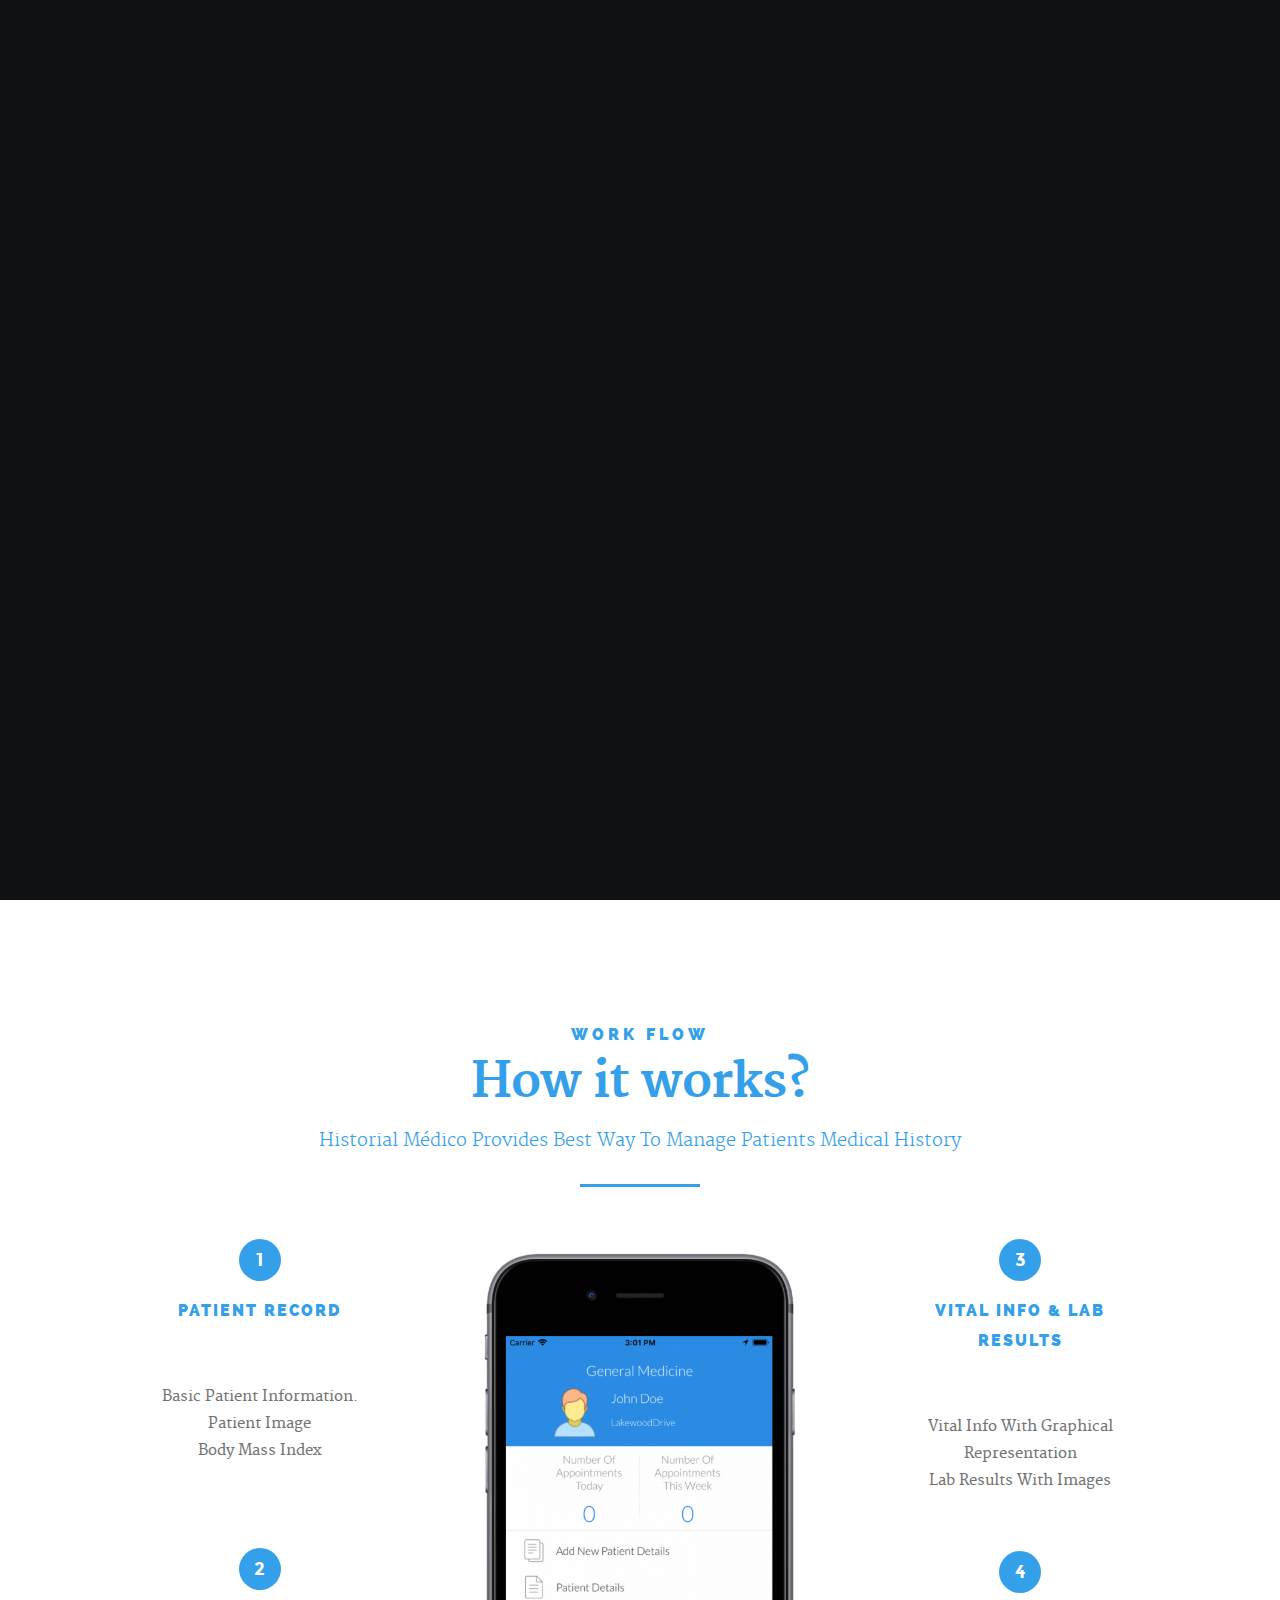
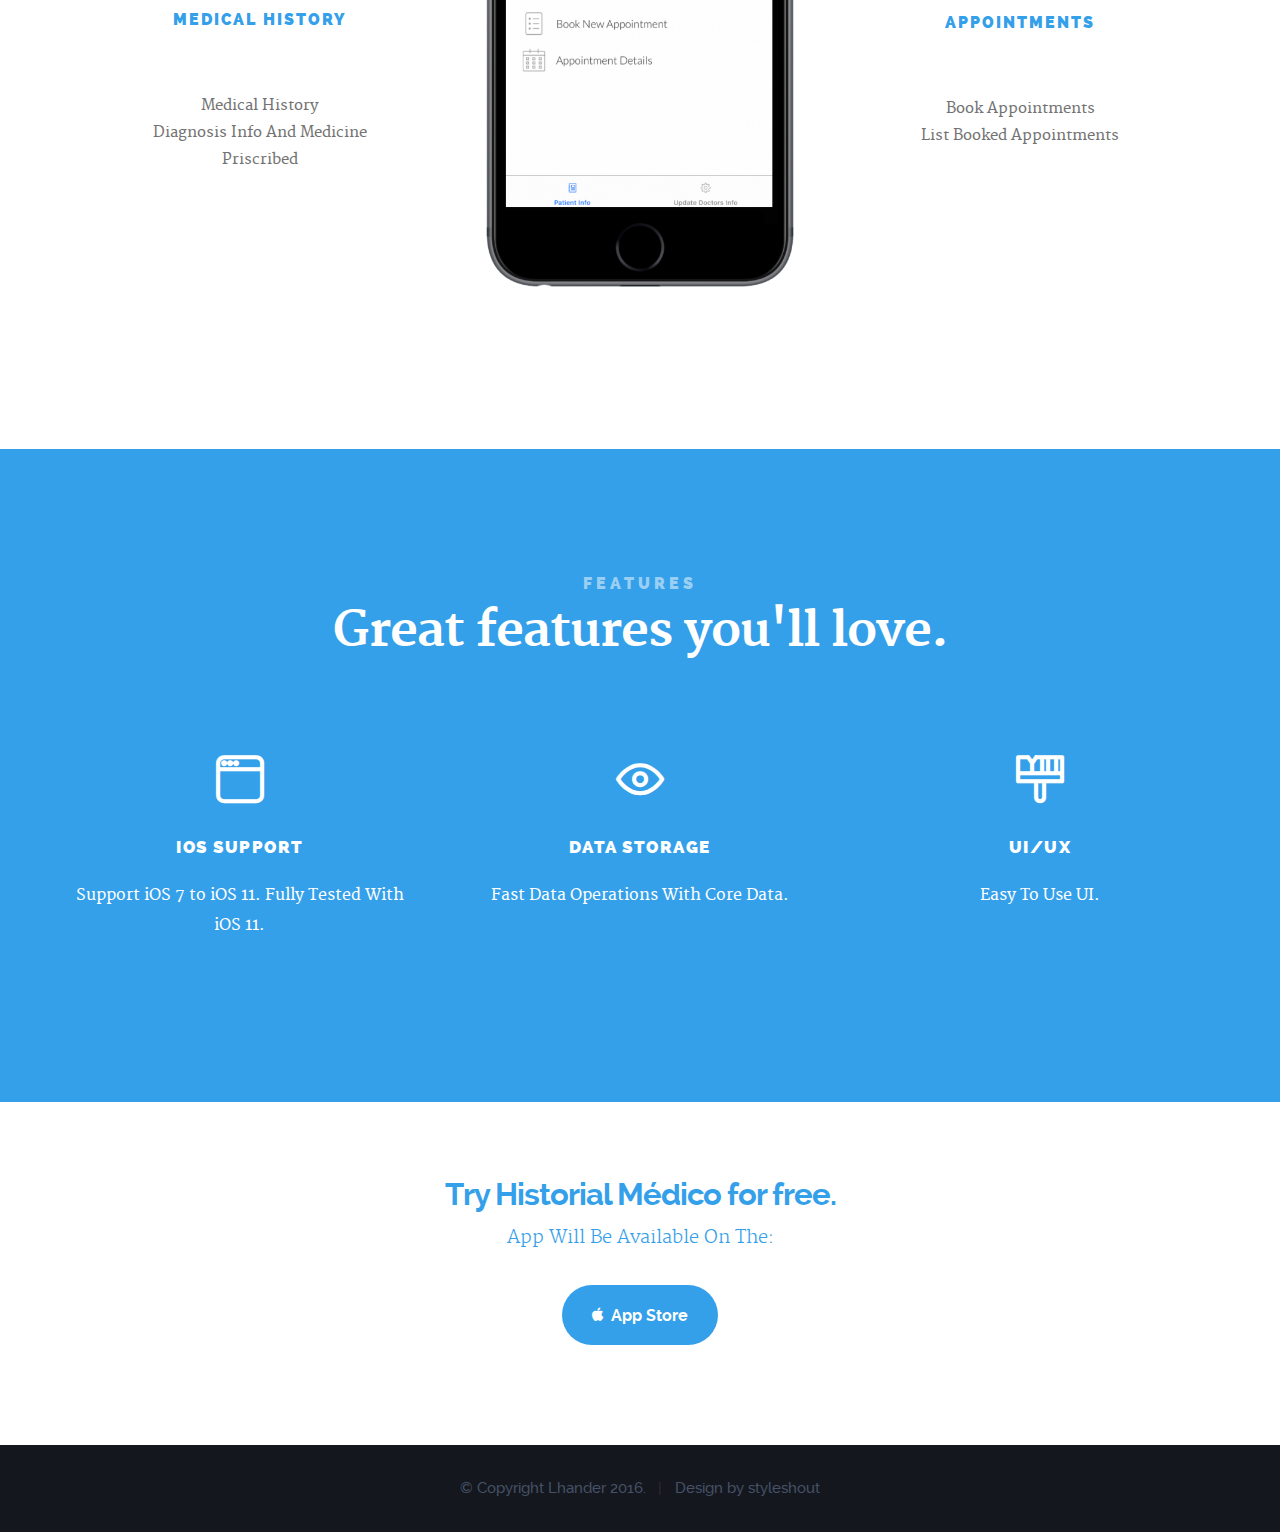
==== index.html @ 2e3a665d "fix" ====
<!DOCTYPE html>
<!--[if IE 8 ]><html class="no-js oldie ie8" lang="en"> <![endif]-->
<!--[if IE 9 ]><html class="no-js oldie ie9" lang="en"> <![endif]-->
<!--[if (gte IE 9)|!(IE)]><!--><html class="no-js" lang="en"> <!--<![endif]-->
<head>

   <!--- basic page needs
   ================================================== -->
   <meta charset="utf-8">
	<title>Historial Médico</title>
	<meta name="description" content="">  
	<meta name="author" content="">

   <!-- mobile specific metas
   ================================================== -->
	<meta name="viewport" content="width=device-width, initial-scale=1, maximum-scale=1">

 	<!-- CSS
   ================================================== -->
   <link rel="stylesheet" href="css/base.css">  
   <link rel="stylesheet" href="css/main.css">
   <link rel="stylesheet" href="css/vendor.css">     

   <!-- script
   ================================================== -->
	<script src="js/modernizr.js"></script>

   <!-- favicons
	================================================== -->
	<!-- <link rel="icon" type="image/png" href="favicon.png"> -->

</head>

<body id="top">

	<!-- header 
   ================================================== -->
   <header>

   	<div class="row">

	   	<nav id="main-nav-wrap">
				<ul class="main-navigation">
					<li class="current"><a class="smoothscroll"  href="#intro" title="">Home</a></li>
					<li><a class="smoothscroll"  href="#process" title="">Process</a></li>
					<li><a class="smoothscroll"  href="#features" title="">Features</a></li>					
				</ul>
			</nav>

			<a class="menu-toggle" href="#"><span>Menu</span></a>
   		
   	</div>   	
   	
   </header> <!-- /header -->

	<!-- intro section
   ================================================== -->
   <section id="intro">

   	<div class="shadow-overlay"></div>

   	<div class="intro-content">
   		<div class="row">

   			<div class="col-twelve">

	   			<!-- <div class='video-link'>
	   				<a href="#video-popup"><img src="images/play-button.png" alt=""></a>
	   			</div> -->

	   			<h5>Introducing Historial Médico</h5>
	   			<h1>App to manage your Patients Medical History  </h1>

	   			<a class="button stroke smoothscroll" href="#process" title="">Learn More</a>

	   		</div>  
   			
   		</div>   		 		
   	</div> 

   	<!-- Modal Popup
	   ========================================================= -->

      <div id="video-popup" class="popup-modal mfp-hide">

		   <div class="fluid-video-wrapper">
            <iframe src="http://player.vimeo.com/video/14592941?title=0&amp;byline=0&amp;portrait=0&amp;color=faec09" width="500" height="281" frameborder="0" webkitallowfullscreen mozallowfullscreen allowfullscreen></iframe> 
         </div>		     

         <a class="close-popup">Close</a>         

	   </div> <!-- /video-popup -->  	 	

   </section> <!-- /intro -->


   <!-- Process Section
   ================================================== -->
   <section id="process">  

   	<div class="row section-intro">
   		<div class="col-twelve with-bottom-line">

   			<h5>Work Flow</h5>
   			<h1>How it works?</h1>

   			<p class="lead">Historial Médico Provides Best Way To Manage Patients Medical History</p>

   		</div>   		
   	</div>

   	<div class="row process-content">

   		<div class="left-side">

   			<div class="item" data-item="1">

   				<h5>Patient Record</h5>

				   <p><br><br>   Basic Patient Information. <br> Patient Image<br>  Body Mass Index<br><br><br></p>
				   
   					
   			</div>

   			<div class="item" data-item="2">

	   			<h5> Medical History</h5>
				   <p><br><br>   Medical History <br>   Diagnosis Info And Medicine Priscribed<br><br></p>
   			</div>
   				
   		</div> <!-- /left-side -->
   		
   		<div class="right-side">
   				
   			<div class="item" data-item="3">

   				<h5> Vital Info & Lab Results</h5>

   				<p><br><br>   Vital Info With Graphical Representation <br>   Lab Results With Images<br><br></p>	
   			</div>

   			<div class="item" data-item="4">

   				<h5>Appointments</h5>

   				<p><br><br> Book Appointments <br>  List Booked Appointments<br><br></p>	
   			</div>

   		</div> <!-- /right-side -->  

   		<div class="image-part"></div>  			

   	</div> <!-- /process-content --> 

   </section> <!-- /process-->    


   <!-- features Section
   ================================================== -->
	<section id="features">

		<div class="row section-intro">
   		<div class="col-twelve with-bottom-line">

   			<h5>Features</h5>
   			<h1>Great features you'll love.</h1>

   			<p class="lead"> </p>

   		</div>   		
   	</div>

   	<div class="row features-content">

   		<div class="features-list block-1-3 block-s-1-2 block-tab-full group">

	      	<div class="bgrid feature">	

	      		<span class="icon"><i class="icon-window"></i></span>            

	            <div class="service-content">	

	            	 <h3 class="h05">iOS Support</h3>

		            <p>  
						Support iOS 7 to iOS 11. Fully Tested With iOS 11.
	         		</p>
	         		
	         	</div> 	         	 

				</div> <!-- /bgrid -->

				<div class="bgrid feature">	

					<span class="icon"><i class="icon-eye"></i></span>                          

	            <div class="service-content">	
	            	<h3 class="h05">Data Storage</h3>  

		            <p> Fast Data Operations With Core Data.
	         		</p>

	         		
	            </div>	                          

			   </div> <!-- /bgrid -->

			   <div class="bgrid feature">

			   	<span class="icon"><i class="icon-paint-brush"></i></span>		            

	            <div class="service-content">
	            	<h3 class="h05">UI/UX</h3>

		            <p> Easy To Use UI.
	        			</p> 

	        			
				</div> 	            	               
				
	      </div> <!-- features-list -->
   		
   	</div> <!-- features-content -->
		
	</section> <!-- /features -->


   <!-- cta
   ================================================== -->
   <section id="cta">

   	<div class="row cta-content">

   		<div class="col-twelve">

   			<h1 class="h01">  Try Historial Médico for free.</h1>

   			<p class="lead">App Will Be Available On The:</p>

   			<ul class="stores">
   				<li class="app-store">
   					<a href="#" class="button round large" title="">
   						<i class="icon ion-social-apple"></i>App Store
   					</a>
   				</li>
   			</ul>

   		</div>

   	</div> <!-- /cta-content -->

   </section> <!-- /cta -->

   <footer>

	    <div class="footer-bottom">

      	<div class="row">

      		<div class="col-twelve">
	      		<div class="copyright">
		         	<span>© Copyright Lhander 2016.</span> 
		         	<span>Design by <a href="http://www.styleshout.com/">styleshout</a></span>		         	
		         </div>
        
	      	</div>

      	</div> <!-- /footer-bottom -->     	

      </div>
   </footer>


   <div id="preloader"> 
    	<div id="loader"></div>
   </div> 

   <!-- Java Script
   ================================================== --> 
   <script src="js/jquery-1.11.3.min.js"></script>
   <script src="js/jquery-migrate-1.2.1.min.js"></script>
   <script src="js/plugins.js"></script>
   <script src="js/main.js"></script>

</body>

</html>
---- css/base.css ----
/**
 * =================================================================== 
 *
 *  Lhander v1.0 Base Stylesheet
 *  url: styleshout.com
 *  01-11-2016
 *
 * =================================================================== 
 */

/** 
 * ===================================================================
 * reset - normalize.css v3.0.2 | MIT License | git.io/normalize
 *
 * ------------------------------------------------------------------- 
 */

html {
	font-family: sans-serif;
	-ms-text-size-adjust: 100%;
	-webkit-text-size-adjust: 100%;
}
body {
	margin: 0;
}
article,
aside,
details,
figcaption,
figure,
footer,
header,
hgroup,
main,
menu,
nav,
section,
summary {
	display: block;
}
audio, canvas, progress, video {
	display: inline-block;
	vertical-align: baseline;
}
audio:not([controls]) {
	display: none;
	height: 0;
}
[hidden], template {
	display: none;
}
a {
	background: transparent;
}
a:active, a:hover {
	outline: 0;
}
abbr[title] {
	border-bottom: 1px dotted;
}
b, strong {
	font-weight: bold;
}
dfn {
	font-style: italic;
}
h1 {
	font-size: 2em;
	margin: 0.67em 0;
}
mark {
	background: #ff0;
	color: #000;
}
small {
	font-size: 80%;
}
sub, sup {
	font-size: 75%;
	line-height: 0;
	position: relative;
	vertical-align: baseline;
}
sup {
	top: -0.5em;
}
sub {
	bottom: -0.25em;
}
img {
	border: 0;
}
svg:not(:root) {
	overflow: hidden;
}
figure {
	margin: 1em 40px;
}
hr {
	-moz-box-sizing: content-box;
	box-sizing: content-box;
	height: 0;
}
pre {
	overflow: auto;
}
code, kbd, pre, samp {
	font-family: monospace, monospace;
	font-size: 1em;
}
button, input, optgroup, select, textarea {
	color: inherit;
	font: inherit;
	margin: 0;
}
button {
	overflow: visible;
}
button, select {
	text-transform: none;
}
button,
html input[type="button"],
input[type="reset"],
input[type="submit"] {
	-webkit-appearance: button;
	cursor: pointer;
}
button[disabled], html input[disabled] {
	cursor: default;
}
button::-moz-focus-inner, input::-moz-focus-inner {
	border: 0;
	padding: 0;
}
input {
	line-height: normal;
}
input[type="checkbox"], input[type="radio"] {
	box-sizing: border-box;
	padding: 0;
}
input[type="number"]::-webkit-inner-spin-button,
input[type="number"]::-webkit-outer-spin-button {
	height: auto;
}
input[type="search"] {
	-webkit-appearance: textfield;
	-moz-box-sizing: content-box;
	-webkit-box-sizing: content-box;
	box-sizing: content-box;
}
input[type="search"]::-webkit-search-cancel-button,
input[type="search"]::-webkit-search-decoration {
	-webkit-appearance: none;
}
fieldset {
	border: 1px solid #c0c0c0;
	margin: 0 2px;
	padding: 0.35em 0.625em 0.75em;
}
legend {
	border: 0;
	padding: 0;
}
textarea {
	overflow: auto;
}
optgroup {
	font-weight: bold;
}
table {
	border-collapse: collapse;
	border-spacing: 0;
}
td, th {
	padding: 0;
}

/** 
 * ===================================================================
 * basic/base setup styles 
 *
 * ------------------------------------------------------------------- 
 */

html {
	font-size: 62.5%;
	box-sizing: border-box;
}
*, *::before, *::after {
	box-sizing: inherit;
}
body {
	font-weight: normal;
	line-height: 1;
	text-rendering: optimizeLegibility;
	word-wrap: break-word;
	-webkit-overflow-scrolling: touch;
	-webkit-text-size-adjust: none;
}
body, input, button {
	-moz-osx-font-smoothing: grayscale;
	-webkit-font-smoothing: antialiased;
}

/**
 * Media
 * -
 */

img, video {
	max-width: 100%;
	height: auto;
}

/**
 * Typography resets
 * -
 */

div, dl, dt, dd, ul, ol, li, h1, h2, h3, h4, h5, h6, pre, form, p, blockquote, th, td {
	margin: 0;
	padding: 0;
}
h1, h2, h3, h4, h5, h6 {
	-webkit-font-variant-ligatures: common-ligatures;
	-moz-font-variant-ligatures: common-ligatures;
	font-variant-ligatures: common-ligatures;
	text-rendering: optimizeLegibility;
}
em, i {
	font-style: italic;
	line-height: inherit;
}
strong, b {
	font-weight: bold;
	line-height: inherit;
}
small {
	font-size: 60%;
	line-height: inherit;
}
ol, ul {
	list-style: none;
}
li {
	display: block;
}

/**
 * links
 * -
 */

a {
	text-decoration: none;
	line-height: inherit;
}
a img {
	border: none;
}

/**
 * inputs
 * -
 */

fieldset {
	margin: 0;
	padding: 0;
}
input[type="email"],
input[type="number"],
input[type="search"],
input[type="text"],
input[type="tel"],
input[type="url"],
input[type="password"],
textarea {
	-webkit-appearance: none;
	-moz-appearance: none;
	-ms-appearance: none;
	-o-appearance: none;
	appearance: none;
}

/** 
 * ===================================================================
 * grid
 *
 * ------------------------------------------------------------------- 
 */

.row {
	width: 94%;
	max-width: 1140px;
	margin: 0 auto;
}
.row:before, .row:after {
	content: "";
	display: table;
}
.row:after {
	clear: both;
}
.row .row {
	width: auto;
	max-width: none;
	margin-left: -20px;
	margin-right: -20px;
}
[class*="col-"], .bgrid {
	float: left;
}
[class*="col-"] + [class*="col-"]:last-child {
	float: right;
}
[class*="col-"] {
	padding: 0 20px;
}
.col-one {
	width: 8.33333%;
}
.col-two, .col-1-6 {
	width: 16.66667%;
}
.col-three, .col-1-4 {
	width: 25%;
}
.col-four, .col-1-3 {
	width: 33.33333%;
}
.col-five {
	width: 41.66667%;
}
.col-six, .col-1-2 {
	width: 50%;
}
.col-seven {
	width: 58.33333%;
}
.col-eight, .col-2-3 {
	width: 66.66667%;
}
.col-nine, .col-3-4 {
	width: 75%;
}
.col-ten, .col-5-6 {
	width: 83.33333%;
}
.col-eleven {
	width: 91.66667%;
}
.col-twelve, .col-full {
	width: 100%;
}

/**
 * small screens
 * --------------------------------------------------------------- 
 */

@media screen and (max-width:1024px) {
	.row .row {
		margin-left: -18px;
		margin-right: -18px;
	}
	[class*="col-"] {
		padding: 0 18px;
	}
}

/**
 * tablets
 * --------------------------------------------------------------- 
 */

@media screen and (max-width:768px) {
	.row {
		width: auto;
		padding-left: 30px;
		padding-right: 30px;
	}
	.row .row {
		padding-left: 0;
		padding-right: 0;
		margin-left: -15px;
		margin-right: -15px;
	}
	[class*="col-"] {
		padding: 0 15px;
	}
	.tab-1-4 {
		width: 25%;
	}
	.tab-1-3 {
		width: 33.33333%;
	}
	.tab-1-2 {
		width: 50%;
	}
	.tab-2-3 {
		width: 66.66667%;
	}
	.tab-3-4 {
		width: 75%;
	}
	.tab-full {
		width: 100%;
	}
}

/**
 * large mobile devices
 * --------------------------------------------------------------- 
 */

@media screen and (max-width:600px) {
	.row {
		padding-left: 25px;
		padding-right: 25px;
	}
	.row .row {
		margin-left: -10px;
		margin-right: -10px;
	}
	[class*="col-"] {
		padding: 0 10px;
	}
	.mob-1-4 {
		width: 25%;
	}
	.mob-1-2 {
		width: 50%;
	}
	.mob-3-4 {
		width: 75%;
	}
	.mob-full {
		width: 100%;
	}
}

/**
 * small mobile devices
 * --------------------------------------------------------------- 
 */

@media screen and (max-width:400px) {
	.row {
		padding-left: 30px;
		padding-right: 30px;
	}
	.row .row {
		padding-left: 0;
		padding-right: 0;
		margin-left: 0;
		margin-right: 0;
	}
	[class*="col-"] {
		width: 100% !important;
		float: none !important;
		clear: both !important;
		margin-left: 0;
		margin-right: 0;
		padding: 0;
	}
	[class*="col-"] + [class*="col-"]:last-child {
		float: none;
	}
}

/** 
 * ===================================================================
 * block grids 
 *
 * ------------------------------------------------------------------- 
 */

.block-1-6 .bgrid {
	width: 16.66667%;
}
.block-1-4 .bgrid {
	width: 25%;
}
.block-1-3 .bgrid {
	width: 33.33333%;
}
.block-1-2 .bgrid {
	width: 50%;
}

/**
 * Clearing for block grid columns. Allow columns with 
 * different heights to align properly.
 */

.block-1-6 .bgrid:nth-child(6n+1),
.block-1-4 .bgrid:nth-child(4n+1),
.block-1-3 .bgrid:nth-child(3n+1),
.block-1-2 .bgrid:nth-child(2n+1) {
	clear: both;
}

/**
 * small screens
 * --------------------------------------------------------------- 
 */
@media screen and (max-width:1024px) {
	.block-s-1-6 .bgrid {
		width: 16.66667%;
	}
	.block-s-1-4 .bgrid {
		width: 25%;
	}
	.block-s-1-3 .bgrid {
		width: 33.33333%;
	}
	.block-s-1-2 .bgrid {
		width: 50%;
	}
	.block-s-full .bgrid {
		width: 100%;
		clear: both;
	}
	[class*="block-s-"] .bgrid:nth-child(n) {
		clear: none;
	}
	.block-s-1-6 .bgrid:nth-child(6n+1),
	.block-s-1-4 .bgrid:nth-child(4n+1),
	.block-s-1-3 .bgrid:nth-child(3n+1),
	.block-s-1-2 .bgrid:nth-child(2n+1) {
		clear: both;
	}
}

/**
 * tablets
 * --------------------------------------------------------------- 
 */
@media screen and (max-width:768px) {
	.block-tab-1-6 .bgrid {
		width: 16.66667%;
	}
	.block-tab-1-4 .bgrid {
		width: 25%;
	}
	.block-tab-1-3 .bgrid {
		width: 33.33333%;
	}
	.block-tab-1-2 .bgrid {
		width: 50%;
	}
	.block-tab-full .bgrid {
		width: 100%;
		clear: both;
	}
	[class*="tab-bgrid-"] .bgrid:nth-child(n) {
		clear: none;
	}
	.block-tab-1-6 .bgrid:nth-child(6n+1),
	.block-tab-1-4 .bgrid:nth-child(4n+1),
	.block-tab-1-3 .bgrid:nth-child(3n+1),
	.block-tab-1-2 .bgrid:nth-child(2n+1) {
		clear: both;
	}
}

/**
 * mobile devices
 * --------------------------------------------------------------- 
 */
@media screen and (max-width:600px) {
	.block-mob-1-6 .bgrid {
		width: 16.66667%;
	}
	.block-mob-1-4 .bgrid {
		width: 25%;
	}
	.block-mob-1-3 .bgrid {
		width: 33.33333%;
	}
	.block-mob-1-2 .bgrid {
		width: 50%;
	}
	.block-mob-full .bgrid {
		width: 100%;
		clear: both;
	}
	[class*="mob-bgrid-"] .bgrid:nth-child(n) {
		clear: none;
	}
	.block-mob-1-6 .bgrid:nth-child(6n+1),
	.block-mob-1-4 .bgrid:nth-child(4n+1),
	.block-mob-1-3 .bgrid:nth-child(3n+1),
	.block-mob-1-2 .bgrid:nth-child(2n+1) {
		clear: both;
	}
}

/**
 * stack on small mobile devices
 * --------------------------------------------------------------- 
 */

@media screen and (max-width:400px) {
	.stack .bgrid {
		width: 100% !important;
		float: none !important;
		clear: both !important;
		margin-left: 0;
		margin-right: 0;
	}
}

/** 
 * ===================================================================
 * MISC 
 *
 * ------------------------------------------------------------------- 
 */

/**
 * Clearing - (http://nicolasgallagher.com/micro-clearfix-hack/
 * -
 */

.group:before, .group:after {
	content: "";
	display: table;
}
.group:after {
	clear: both;
}

/**
 * Misc Helper Styles 
 * -
 */
 
.hide { display: none; }
.invisible { visibility: hidden; }
.antialiased {
	-webkit-font-smoothing: antialiased;
	-moz-osx-font-smoothing: grayscale;
}
.remove-bottom { margin-bottom: 0; }
.half-bottom { margin-bottom: 1.5rem !important; }
.add-bottom { margin-bottom: 3rem !important; }
.no-border { border: none; }
.full-width { width: 100%; }
.text-center { text-align: center; }
.text-left { text-align: left; }
.text-right { text-align: right; }
.pull-left { float: left; }
.pull-right { float: right; }
.align-center {
	margin-left: auto;
	margin-right: auto;
	text-align: center;
}

/*# sourceMappingURL=base.css.map */
---- css/main.css ----
/**
 * =================================================================== 
 *
 *  Lhander v1.0 Main Stylesheet
 *  url: styleshout.com
 *  01-11-2016
 * -------------------------------------------------------------------
 *
 *	TOC:
 *	01. webfonts and iconfonts 
 *	02. base style overrides
 * 03. preloader
 * 04. forms
 * 05. buttons
 * 06. common styles
 * 07. header styles
 * 08. intro section
 * 09. process section
 * 10. features section
 * 11. pricing section
 * 12. testimomials section 
 * 13. faq section 
 *	14. ad-section 
 *	15. call-to-action section
 *	16. footer
 *
 * =================================================================== 
 */

/** 
 * ===================================================================
 * webfonts and iconfonts 
 *
 * ------------------------------------------------------------------- 
 */

@import url("fonts.css");
@import url("ionicons/css/ionicons.min.css");
@import url("micons/micons.css");

/** 
 * ===================================================================
 * base style overrides
 *
 * ------------------------------------------------------------------- 
 */

html {
	font-size: 10px;
}
@media only screen and (max-width:1024px) {
	html {
		font-size: 9.375px;
	}
}
@media only screen and (max-width:768px) {
	html {
		font-size: 10px;
	}
}
@media only screen and (max-width:400px) {
	html {
		font-size: 9.375px;
	}
}

html, body {
	height: 100%;
}
body {
	background: #14181E;
	font-family: "merriweather-regular", serif;
	font-size: 1.6rem;
	line-height: 3rem;
	color: #737373;
}

/**
 * links 
 * -
 */

a, a:visited {
	color: #0087cc;
	-moz-transition: all 0.3s ease-in-out;
	-o-transition: all 0.3s ease-in-out;
	-webkit-transition: all 0.3s ease-in-out;
	-ms-transition: all 0.3s ease-in-out;
	transition: all 0.3s ease-in-out;
}
a:hover, a:focus {
	color: #ff7b29;
}

/**
 * typography  
 * -
 */

h1, h2, h3, h4, h5, h6, .h01, .h02, .h03, .h04, .h05, .h06 {
	font-family: "raleway-bold", sans-serif;
	color:#35A0EA;
	font-style: normal;
	text-rendering: optimizeLegibility;
	margin-bottom: 2.1rem;
}
h3, .h03, h4, .h04 {
	margin-bottom: 1.8rem;
}
h5, .h05, h6, .h06 {
	font-family: "raleway-heavy";
	margin-bottom: 1.2rem;
}

h1, .h01 {
	font-size: 3.1rem;
	line-height: 1.35;
	letter-spacing: -.1rem;
}
@media only screen and (max-width:600px) {
	h1, .h01 {
		font-size: 2.6rem;
		letter-spacing: -.07rem;
	}
}

h2, .h02 {
	font-size: 2.4rem;
	line-height: 1.25;
}
h3, .h03 {
	font-size: 2rem;
	line-height: 1.5;
}
h4, .h04 {
	font-size: 1.7rem;
	line-height: 1.76;
}
h5, .h05 {
	font-size: 1.4rem;
	line-height: 1.7;
	text-transform: uppercase;
	letter-spacing: .15rem;
}
h6, .h06 {
	font-size: 1.3rem;
	line-height: 1.85;
	text-transform: uppercase;
	letter-spacing: .15rem;
}

p img {
	margin: 0;
}
p.lead {
	font-family: "merriweather-light", serif;
	font-size: 1.8rem;
	line-height: 1.8;
	color: #737373;
}
@media only screen and (max-width:768px) {
	p.lead {
		font-size: 1.7rem;
	}
}

em, i, strong, b {
	font-size: 1.6rem;
	line-height: 3rem;
	font-style: normal;
	font-weight: normal;
}
em, i {
	font-family: "merriweather-italic", serif;
}
strong, b {
	font-family: "merriweather-bold", serif;
}
small {
	font-size: 1.1rem;
	line-height: inherit;
}
blockquote {
	margin: 3rem 0;
	padding-left: 4rem;
	position: relative;
}
blockquote:before {
	content: "\201C";
	font-size: 8rem;
	line-height: 0px;
	margin: 0;
	color: #333;
	font-family: arial, sans-serif;
	position: absolute;
	top: 3rem;
	left: 0;
}
blockquote p {
	font-family: georgia, serif;
	font-style: italic;
	padding: 0;
	font-size: 1.9rem;
	line-height: 1.75;
}
blockquote cite {
	display: block;
	font-size: 1.2rem;
	font-style: normal;
	line-height: 1.65;
}
blockquote cite:before {
	content: "\2014 \0020";
}
blockquote cite a, blockquote cite a:visited {
	color: #8d8d8d;
	border: none;
}
abbr {
	font-family: "merriweather-bold", serif;
	font-variant: small-caps;
	text-transform: lowercase;
	letter-spacing: .05rem;
	color: #8d8d8d;
}
var, kbd, samp, code, pre {
	font-family: Consolas, "Andale Mono", Courier, "Courier New", monospace;
}
pre {
	padding: 2.4rem 3rem 3rem;
	background: #F1F1F1;
}
code {
	font-size: 1.4rem;
	margin: 0 .2rem;
	padding: .3rem .6rem;
	white-space: nowrap;
	background: #F1F1F1;
	border: 1px solid #E1E1E1;
	border-radius: 3px;
}
pre > code {
	display: block;
	white-space: pre;
	line-height: 2;
	padding: 0;
	margin: 0;
}
pre.prettyprint > code {
	border: none;
}
del {
	text-decoration: line-through;
}
abbr[title], dfn[title] {
	border-bottom: 1px dotted;
	cursor: help;
}
mark {
	background: #FFF49B;
	color: #000;
}
hr {
	border: solid #cfcfd5;
	border-width: 1px 0 0;
	clear: both;
	margin: 2.4rem 0 1.5rem;
	height: 0;
}

/**
 * Lists  
 * -
 */

ol {
	list-style: decimal;
}
ul {
	list-style: disc;
}
li {
	display: list-item;
}
ol, ul {
	margin-left: 1.7rem;
}
ul li {
	padding-left: .4rem;
}
ul ul, ul ol, ol ol, ol ul {
	margin: .6rem 0 .6rem 1.7rem;
}
ul.disc li {
	display: list-item;
	list-style: none;
	padding: 0 0 0 .8rem;
	position: relative;
}
ul.disc li::before {
	content: "";
	display: inline-block;
	width: 8px;
	height: 8px;
	border-radius: 50%;
	background: #05bca9;
	position: absolute;
	left: -17px;
	top: 11px;
	vertical-align: middle;
}
dt {
	margin: 0;
	color: #05bca9;
}
dd {
	margin: 0 0 0 2rem;
}

/**
 * tables  
 * -
 */

table {
	border-width: 0;
	width: 100%;
	max-width: 100%;
	font-family: "raleway-regular", sans-serif;
}
th, td {
	padding: 1.5rem 3rem;
	text-align: left;
	border-bottom: 1px solid #E8E8E8;
}
th {
	color: #252525;
	font-family: "raleway-bold", sans-serif;
}
td {
	line-height: 1.5;
}
th:first-child, td:first-child {
	padding-left: 0;
}
th:last-child, td:last-child {
	padding-right: 0;
}
.table-responsive {
	overflow-x: auto;
	-webkit-overflow-scrolling: touch;
}

/**
 * Spacing  
 * -
 */

button, .button {
	margin-bottom: 1.2;
}
fieldset {
	margin-bottom: 1.5rem;
}
input,
textarea,
select,
pre,
blockquote,
figure,
table,
p,
ul,
ol,
dl,
form,
.fluid-video-wrapper,
.iw-custom-select {
	margin-bottom: 3rem;
}

/**
 * floated image  
 * -
 */

img.pull-right {
	margin: 1.5rem 0 0 3rem;
}
img.pull-left {
	margin: 1.5rem 3rem 0 0;
}

/**
 * block grids paddings 
 * -
 */

.bgrid {
	padding: 0 20px;
}
@media only screen and (max-width:1024px) {
	.bgrid {
		padding: 0 18px;
	}
}
@media only screen and (max-width:768px) {
	.bgrid {
		padding: 0 15px;
	}
}
@media only screen and (max-width:600px) {
	.bgrid {
		padding: 0 10px;
	}
}
@media only screen and (max-width:400px) {
	.bgrid {
		padding: 0;
	}
}


/** 
 * ===================================================================
 * preloader
 *
 * ------------------------------------------------------------------- 
 */

#preloader {
	position: fixed;
	top: 0;
	left: 0;
	right: 0;
	bottom: 0;
	background: #0F1215;
	z-index: 9999999;
	height: 100%;
	width: 100%;
}
.no-js #preloader, .oldie #preloader {
	display: none;
}
#loader {
	position: absolute;
	left: 50%;
	top: 50%;
	width: 60px;
	height: 60px;
	margin-left: -30px;
	margin-top: -30px;
	padding: 0;
	background-color: #05bca9;
	border-radius: 100%;
	-webkit-animation: sk-scaleout 1.0s infinite ease-in-out;
	animation: sk-scaleout 1.0s infinite ease-in-out;
}
@-webkit-keyframes sk-scaleout {
	0% {
		-webkit-transform: scale(0);
	}
	100% {
		-webkit-transform: scale(1);
		opacity: 0;
	}
}
@keyframes sk-scaleout {
	0% {
		-webkit-transform: scale(0);
		transform: scale(0);
	}
	100% {
		-webkit-transform: scale(1);
		transform: scale(1);
		opacity: 0;
	}
}


/** 
 * ===================================================================
 * forms
 *
 * ------------------------------------------------------------------- 
 */

fieldset {
	border: none;
}
input[type="email"],
input[type="number"],
input[type="search"],
input[type="text"],
input[type="tel"],
input[type="url"],
input[type="password"],
textarea,
select {
	display: block;
	height: 6rem;
	padding: 1.5rem 2rem;
	border: 0;
	outline: none;
	vertical-align: middle;
	color: #737373;
	font-family: "merriweather-regular", sans-serif;
	font-size: 1.5rem;
	line-height: 3rem;
	border-radius: 3px;
	background: #FFFFFF;
	max-width: 100%;
	border: 1px solid #d5d5d5;
	-moz-transition: all 0.3s ease-in-out;
	-o-transition: all 0.3s ease-in-out;
	-webkit-transition: all 0.3s ease-in-out;
	-ms-transition: all 0.3s ease-in-out;
	transition: all 0.3s ease-in-out;
}
.ss-custom-select {
	position: relative;
	padding: 0;
	display: inline-block;
}
.ss-custom-select select {
	-webkit-appearance: none;
	-moz-appearance: none;
	-ms-appearance: none;
	-o-appearance: none;
	appearance: none;
	text-indent: 0.01px;
	text-overflow: '';
	margin: 0;
	line-height: 3rem;
	vertical-align: middle;
	padding-right: 4rem;
}
.ss-custom-select select option {
	padding-left: 2rem;
	padding-right: 2rem;
}
.ss-custom-select select::-ms-expand {
	display: none;
}
.ss-custom-select::after {
	content: '\f123';
	font-family: 'Ionicons';
	position: absolute;
	top: 50%;
	right: 18px;
	margin-top: -10px;
	bottom: auto;
	width: 20px;
	height: 20px;
	line-height: 20px;
	font-size: 15px;
	text-align: center;
	pointer-events: none;
	color: #252525;
}
textarea {
	min-height: 25rem;
}
input[type="email"]:focus,
input[type="number"]:focus,
input[type="search"]:focus,
input[type="text"]:focus,
input[type="tel"]:focus,
input[type="url"]:focus,
input[type="password"]:focus,
textarea:focus,
select:focus {
	color: #000000;
	background: #f4fffe;
	border: 1px solid #d2fef9;
}
label, legend {
	font-family: "merriweather-bold", sans-serif;
	font-size: 1.4rem;
	margin-bottom: .6rem;
	color: #404040;
	display: block;
}
label span, legend span {
	color: #05bca9;
}
input[type="checkbox"], input[type="radio"] {
	display: inline;
}

/**
 * Style Placeholder Text  
 * -
 */

::-webkit-input-placeholder {
	color: #a1a1a1;
}
:-moz-placeholder {
	/* Firefox 18- */
	color: #a1a1a1;
}
::-moz-placeholder {
	/* Firefox 19+ */
	color: #a1a1a1;
}
:-ms-input-placeholder {
	color: #a1a1a1;
}
.placeholder {
	color: #a1a1a1 !important;
}


/** 
 * ===================================================================
 * buttons
 *
 * ------------------------------------------------------------------- 
 */

.button,
button,
input[type="submit"],
input[type="reset"],
input[type="button"] {
	display: inline-block;
	font-family: "raleway-bold", sans-serif;
	font-size: 1.6rem;
	height: 5rem;
	line-height: 5rem;
	padding: 0 3rem;
	margin: 0 .3rem 1rem 0;
	background: #d8d8d8;
	color: #252525;
	text-decoration: none;
	cursor: pointer;
	text-align: center;
	white-space: nowrap;
	border: none;
	border-radius: 1000px;
	-moz-transition: all 0.3s ease-in-out;
	-o-transition: all 0.3s ease-in-out;
	-webkit-transition: all 0.3s ease-in-out;
	-ms-transition: all 0.3s ease-in-out;
	transition: all 0.3s ease-in-out;
}
.button:hover,
button:hover,
input[type="submit"]:hover,
input[type="reset"]:hover,
input[type="button"]:hover,
.button:focus,
button:focus,
input[type="submit"]:focus,
input[type="reset"]:focus,
input[type="button"]:focus {
	background: #bebebe;
	color: #FFFFFF;
	outline: 0;
}

.button.button-primary,
button.button-primary,
input[type="submit"].button-primary,
input[type="reset"].button-primary,
input[type="button"].button-primary {
	background: #05bca9;
	color: #FFFFFF;
}

.button.button-primary:hover,
button.button-primary:hover,
input[type="submit"].button-primary:hover,
input[type="reset"].button-primary:hover,
input[type="button"].button-primary:hover,
.button.button-primary:focus,
button.button-primary:focus,
input[type="submit"].button-primary:focus,
input[type="reset"].button-primary:focus,
input[type="button"].button-primary:focus {
	background: #04998a;
}
button.full-width, .button.full-width {
	width: 100%;
	margin-right: 0;
}
button.medium, .button.medium {
	height: 5.5rem !important;
	line-height: 5.5rem !important;
	padding: 0 1.8rem !important;
}
button.large, .button.large {
	height: 6rem !important;
	line-height: 6rem !important;
	padding: 0rem 3rem !important;
}
button.round, .button.round {
	padding-left: 3rem !important;
	padding-right: 3rem !important;
	border-radius: 1000px;
}
button.stroke, .button.stroke {
	background: transparent !important;
	border: 3px solid transparent;
	line-height: 4.4rem;
}
button::-moz-focus-inner, input::-moz-focus-inner {
	border: 0;
	padding: 0;
}

/** 
 * ===================================================================
 * common styles 
 *
 * ------------------------------------------------------------------- 
 */

.section-intro {
	max-width: 700px;
	text-align: center;
	margin-left: auto;
	margin-right: auto;
	margin-bottom: 5.2rem;
	position: relative;
}
.section-intro h1 {
	font-family: "merriweather-bold", serif;
	font-size: 4.8rem;
	color: #35A0EA;
	line-height: 1.25;
	margin-bottom: 1.2rem;
}
.section-intro h5 {
	color: #35A0EA;
	font-size: 1.6rem;
	line-height: 1.875;
	margin-bottom: 0.3rem;
	letter-spacing: .4rem;
}
.section-intro .lead {
	color:#35A0EA;
}
.section-intro .with-bottom-line {
	position: relative;
	overflow: hidden;
}
.section-intro .with-bottom-line::after {
	display: block;
	background-color:#35A0EA;
	width: 120px;
	height: 3px;
	content: '\0020';
	position: absolute;
	left: 50%;
	bottom: 0;
	margin-left: -60px;
}
@media only screen and (max-width:600px) {
	section .h01 {
		font-size: 2.5rem;
	}
}

/**
 * responsive:
 * common styles
 * - 
 */

@media only screen and (max-width:768px) {
	.section-intro {
		max-width: 650px;
	}
	.section-intro h1 {
		font-size: 4.2rem;
	}
}
@media only screen and (max-width:600px) {
	.section-intro h1 {
		font-size: 3.8rem;
	}
	.section-intro h5 {
		font-size: 1.5rem;
		letter-spacing: .3rem;
	}
}
@media only screen and (max-width:400px) {
	.section-intro h1 {
		font-size: 3.6rem;
	}
}


/** 
 * ===================================================================
 * header styles 
 *
 * ------------------------------------------------------------------- 
 */

header {
	width: 100%;
	position: absolute;
	left: 0;
	top: 24px;
	z-index: 600;
	background: transparent;
	-moz-transition: all 0.3s ease-in-out;
	-o-transition: all 0.3s ease-in-out;
	-webkit-transition: all 0.3s ease-in-out;
	-ms-transition: all 0.3s ease-in-out;
	transition: all 0.3s ease-in-out;
}
header .row {
	width: auto;
	height: 66px;
	position: relative;
}

header .logo {
	margin-top: 2px;
	z-index: 600;
	position: absolute;
	left: 35px;
	top: 50%;
	-webkit-transform: translateY(-50%);
	-ms-transform: translateY(-50%);
	transform: translateY(-50%);
}
header .logo a {
	display: block;
	margin: 0;
	padding: 0;
	border: none;
	font: 0/0 a;
	text-shadow: none;
	color: transparent;
	width: 42px;
	height: 42px;
	background: url("../images/logo.png") no-repeat center;
	background-size: 42px 42px;
	-moz-transition: all 0.5s ease-in-out;
	-o-transition: all 0.5s ease-in-out;
	-webkit-transition: all 0.5s ease-in-out;
	-ms-transition: all 0.5s ease-in-out;
	transition: all 0.5s ease-in-out;
}
.sticky {
	position: fixed;
	background: #35A0EA;
	top: 0;
}
.sticky .logo a {
	width: 38px;
	height: 38px;
	background-size: 38px 38px;
}

/**
 * responsive:
 * header section
 * - 
 */

@media only screen and (max-width:768px) {
	header {
		top: 0;
		padding: 6px 0;
	}
	header .logo a {
		width: 38px;
		height: 38px;
		background-size: 38px 38px;
	}
}

/**
 * primary navigation
 * - 
 */

#main-nav-wrap, .main-navigation {
	margin: 0;
	padding: 0;
}

/* hide toggle button */
a.menu-toggle {
	display: none;
}

/* main-nav-wrap */
#main-nav-wrap {
	font-family: "raleway-heavy", sans-serif;
	font-size: 11.5px;
	text-transform: uppercase;
	letter-spacing: 1.5px;
	position: absolute;
	top: 0;
	right: 30px;
}
.main-navigation {
	min-height: 66px;
	display: inline-block;
	width: auto;
	text-align: left;
}
.main-navigation li {
	position: relative;
	display: inline-block;
	list-style: none;
	padding: 0;
	margin: 0;
	height: 66px;
}
.main-navigation li.current a {
	color: #FFFFFF;
}
.main-navigation li.current a::after {
	position: absolute;
	left: 50%;
	bottom: 0;
	width: 80%;
	height: 3px;
	-webkit-transform: translateX(-50%);
	-ms-transform: translateX(-50%);
	transform: translateX(-50%);
	background-color: #05bca9;
	content: '\0020';
	display: block;
	-moz-transition: all 0.3s ease-in-out;
	-o-transition: all 0.3s ease-in-out;
	-webkit-transition: all 0.3s ease-in-out;
	-ms-transition: all 0.3s ease-in-out;
	transition: all 0.3s ease-in-out;
}
.main-navigation li.highlight a {
	color: #05bca9;
}
.main-navigation li.with-sep a {
	position: relative;
	padding-left: 22px;
	margin-left: 8px;
}
.main-navigation li.with-sep a::before {
	position: absolute;
	left: 0;
	top: 50%;
	width: 1px;
	height: 20px;
	margin-top: -10px;
	background-color: rgba(255, 255, 255, 0.2);
	content: '\0020';
	display: block;
	-moz-transition: all 0.3s ease-in-out;
	-o-transition: all 0.3s ease-in-out;
	-webkit-transition: all 0.3s ease-in-out;
	-ms-transition: all 0.3s ease-in-out;
	transition: all 0.3s ease-in-out;
}

/* navigation links */
.main-navigation li a {
	display: block;
	padding: 18px 7px;
	line-height: 30px;
	text-decoration: none;
	text-align: left;
	color: #98999a;
	position: relative;
	-moz-transition: color 0.3s ease-in-out;
	-o-transition: color 0.3s ease-in-out;
	-webkit-transition: color 0.3s ease-in-out;
	-ms-transition: color 0.3s ease-in-out;
	transition: color 0.3s ease-in-out;
}
.main-navigation li a:active {
	background-color: transparent !important;
}
.main-navigation li a:hover {
	color: #FFFFFF;
}

/**
 * mobile view - primary navigation
 * - 
 */

@media only screen and (max-width:768px) {
	#main-nav-wrap {
		display: block;
		width: 100%;
		position: absolute;
		top: 69px;
		right: 0;
	}
	a.menu-toggle {
		display: block;
		width: 40px;
		height: 40px;
		position: absolute;
		top: 50%;
		right: 30px;
		margin-top: -20px;
	}
	a.menu-toggle span {
		display: block;
		width: 24px;
		height: 3px;
		margin-top: -1.5px;
		position: absolute;
		right: 8px;
		top: 50%;
		bottom: auto;
		left: auto;
		background-color: white;
		-moz-transition: background 0.2s ease-in-out;
		-o-transition: background 0.2s ease-in-out;
		-webkit-transition: background 0.2s ease-in-out;
		-ms-transition: background 0.2s ease-in-out;
		transition: background 0.2s ease-in-out;
		font: 0/0 a;
		text-shadow: none;
		color: transparent;
	}
	a.menu-toggle span::before, a.menu-toggle span::after {
		content: '';
		width: 100%;
		height: 100%;
		position: absolute;
		background-color: inherit;
		left: 0;
		-moz-transition-duration: 0.2s, 0.2s;
		-o-transition-duration: 0.2s, 0.2s;
		-webkit-transition-duration: 0.2s, 0.2s;
		-ms-transition-duration: 0.2s, 0.2s;
		transition-duration: 0.2s, 0.2s;
		-moz-transition-delay: 0.2s, 0s;
		-o-transition-delay: 0.2s, 0s;
		-webkit-transition-delay: 0.2s, 0s;
		-ms-transition-delay: 0.2s, 0s;
		transition-delay: 0.2s, 0s;
	}
	a.menu-toggle span::before {
		top: -8px;
		-moz-transition-property: top, transform;
		-o-transition-property: top, transform;
		-webkit-transition-property: top, transform;
		-ms-transition-property: top, transform;
		transition-property: top, transform;
	}
	a.menu-toggle span::after {
		bottom: -8px;
		-moz-transition-property: bottom, transform;
		-o-transition-property: bottom, transform;
		-webkit-transition-property: bottom, transform;
		-ms-transition-property: bottom, transform;
		transition-property: bottom, transform;
	}
	.menu-toggle.is-clicked span {
		background-color: rgba(255, 255, 255, 0);
	}
	.menu-toggle.is-clicked span::before, .menu-toggle.is-clicked span::after {
		background-color: white;
		-moz-transition-delay: 0s, 0.2s;
		-o-transition-delay: 0s, 0.2s;
		-webkit-transition-delay: 0s, 0.2s;
		-ms-transition-delay: 0s, 0.2s;
		transition-delay: 0s, 0.2s;
	}
	.menu-toggle.is-clicked span::before {
		top: 0;
		-webkit-transform: rotate(45deg);
		-ms-transform: rotate(45deg);
		transform: rotate(45deg);
	}
	.menu-toggle.is-clicked span::after {
		bottom: 0;
		-webkit-transform: rotate(-45deg);
		-ms-transform: rotate(-45deg);
		transform: rotate(-45deg);
	}
	.main-navigation {
		background: #14171c;
		padding: 48px 42px 54px 42px;
		margin: 0;
		width: 100%;
		height: auto;
		clear: both;
		display: none;
	}
	.main-navigation > li {
		display: block;
		height: auto;
		text-align: left;
		border-bottom: 1px dotted rgba(200, 200, 200, 0.08);
		padding: 0;
	}
	.main-navigation > li:first-child {
		border-top: 1px dotted rgba(200, 200, 200, 0.08);
	}
	.main-navigation li a {
		display: block;
		color: #e6e6e6;
		width: auto;
		padding: 18px 0;
		line-height: 16px;
		border: none;
	}
	.main-navigation li a:hover {
		color: #ff7b29;
	}
	.main-navigation li.with-sep a {
		padding-left: 0;
		margin-left: 0;
	}
	.main-navigation li.with-sep a::before {
		display: none;
	}
	.main-navigation li.current > a {
		background: none;
		color: #ff7b29;
	}
	.main-navigation li.current > a:after {
		display: none;
	}
}

/**
 * make sure the menu is visible on larger screens
 * -
 */

@media only screen and (min-width:769px) {
	#main-nav-wrap ul.main-navigation {
		display: block !important;
	}
}


/** 
 * ===================================================================
 * intro section
 *
 * ------------------------------------------------------------------- 
 */

#intro {
	background: #35A0EA;
	-webkit-background-size: cover;
	-moz-background-size: cover;
	background-size: cover;
	width: 100%;
	height: 100%;
	min-height: 720px;
	display: table;
	position: relative;
}
.shadow-overlay {
	position: absolute;
	top: 0;
	left: 0;
	width: 100%;
	height: 100%;
	background: -moz-linear-gradient(top, rgba(0, 0, 0, 0.45) 0%, rgba(0, 0, 0, 0.25) 25%, transparent 56%);  /* FF3.6-15 */
	background: -webkit-linear-gradient(top, rgba(0, 0, 0, 0.45) 0%, rgba(0, 0, 0, 0.25) 25%, transparent 56%);  /* Chrome10-25,Safari5.1-6 */
	background: linear-gradient(to bottom, rgba(0, 0, 0, 0.45) 0%, rgba(0, 0, 0, 0.25) 25%, transparent 56%);  /* W3C, IE10+, FF16+, Chrome26+, Opera12+, Safari7+ */
	filter: progid:DXImageTransform.Microsoft.gradient(startColorstr='#73000000', endColorstr='#00000000', GradientType=0);  /* IE6-9 */
}
.intro-content {
	display: table-cell;
	vertical-align: middle;
	text-align: center;
	-webkit-transform: translateY(-1.2rem);
	-ms-transform: translateY(-1.2rem);
	transform: translateY(-1.2rem);
}
.intro-content h1 {
	color: #FFFFFF;
	font-family: "merriweather-bold", serif;
	font-size: 3.4rem;
	line-height: 1.334;
	max-width: 800px;
	margin-left: auto;
	margin-right: auto;
}
.intro-content h5 {
	color: rgba(255, 255, 255, 0.6);
	font-family: "raleway-heavy", sans-serif;
	font-size: 1.8rem;
	line-height: 1.667;
	margin-bottom: 0.6rem;
	text-transform: uppercase;
	letter-spacing: .25rem;
}
.intro-content .video-link a {
	display: inline-block;
	width: 90px;
	height: 90px;
	margin-bottom: 4.2rem;
	outline: none;
}
.intro-content .button {
	border-color: #FFFFFF;
	color: #FFFFFF;
	height: 6.6rem;
	line-height: 6rem;
	padding: 0 3rem !important;
	margin-top: 1.8rem;
	font-family: "raleway-heavy", sans-serif;
	font-size: 1.4rem;
	text-transform: uppercase;
	letter-spacing: .4rem;
}
.intro-content .button:hover, .intro-content .button:focus {
	color: #05bca9;
	border-color: #05bca9;
}

/**
 * responsive:
 * intro
 * -
 */

@media only screen and (max-width:1024px) {
	.intro-content {
		-webkit-transform: translateY(0);
		-ms-transform: translateY(0);
		transform: translateY(0);
	}
	.intro-content h1 {
		font-size: 4.8rem;
		max-width: 700px;
	}
	.intro-content h5 {
		font-size: 1.6rem;
	}
	.intro-content .video-link a {
		width: 72px;
		height: 72px;
		margin-bottom: 3rem;
	}
}
@media only screen and (max-width:768px) {
	#intro {
		min-height: 660px;
	}
	.intro-content h1 {
		font-size: 4.2rem;
		max-width: 550px;
	}
	.intro-content h5 {
		font-size: 1.5rem;
		letter-spacing: .15rem;
	}
}
@media only screen and (max-width:600px) {
	#intro {
		min-height: 600px;
	}
	.intro-content h1 {
		font-size: 3.8rem;
		margin-bottom: .9rem;
	}
	.intro-content h5 {
		font-size: 1.4rem;
		letter-spacing: .15rem;
	}
	.intro-content .video-link a {
		width: 66px;
		height: 66px;
		margin-bottom: 1.5rem;
	}
}
@media only screen and (max-width:400px) {
	#intro {
		min-height: 550px;
	}
	.intro-content h1 {
		font-size: 3.4rem;
	}
	.intro-content h5 {
		font-size: 1.4rem;
		letter-spacing: .15rem;
	}
	.intro-content .video-link a {
		width: 60px;
		height: 60px;
	}
}

/**
 * video popup modal
 * - 
 */

.popup-modal {
	max-width: 800px;
	background: #FFFFFF;
	position: relative;
	margin: 0 auto;  /* close */
}
.popup-modal .close-popup {
	position: absolute;
	right: 0;
	top: -42px;
	cursor: pointer;
	display: block;
	width: 30px;
	height: 30px;
	color: rgba(255, 255, 255, 0.5);
	text-align: center;
	font: 0/0 a;
	text-shadow: none;
	color: transparent;
}
.popup-modal .close-popup::before {
	display: block;
	width: 30px;
	height: 30px;
	line-height: 30px;
	font-family: "Ionicons";
	content: "\f2d7";
	font-size: 21px;
	color: rgba(255, 255, 255, 0.5);
}

/**
 * responsive:
 * video popup modal
 * - 
 */

@media only screen and (max-width:900px) {
	.popup-modal {
		max-width: 700px;
	}
}
@media only screen and (max-width:768px) {
	.popup-modal {
		width: auto;
		margin: 0 20px;
	}
}

/**
 * transition effect for modal popup
 * - 
 */

/* overlay at start */
.mfp-fade.mfp-bg {
	opacity: 0;
	-moz-transition: all 0.3s ease-in-out;
	-o-transition: all 0.3s ease-in-out;
	-webkit-transition: all 0.3s ease-in-out;
	-ms-transition: all 0.3s ease-in-out;
	transition: all 0.3s ease-in-out;
}

/* overlay animate in */
.mfp-fade.mfp-bg.mfp-ready {
	opacity: 0.8;
}

/* overlay animate out */
.mfp-fade.mfp-bg.mfp-removing {
	opacity: 0;
}

/* content at start */
.mfp-fade.mfp-wrap .mfp-content {
	opacity: 0;
	-webkit-transform: translateY(-100%);
	-ms-transform: translateY(-100%);
	transform: translateY(-100%);
	-moz-transition: all 0.3s ease-in-out;
	-o-transition: all 0.3s ease-in-out;
	-webkit-transition: all 0.3s ease-in-out;
	-ms-transition: all 0.3s ease-in-out;
	transition: all 0.3s ease-in-out;
}

/* content animate in */
.mfp-fade.mfp-wrap.mfp-ready .mfp-content {
	opacity: 1;
	-webkit-transform: translateY(0);
	-ms-transform: translateY(0);
	transform: translateY(0);
}

/* content animate out */
.mfp-fade.mfp-wrap.mfp-removing .mfp-content {
	opacity: 0;
	-webkit-transform: translateY(-100%);
	-ms-transform: translateY(-100%);
	transform: translateY(-100%);
}


/** 
 * ===================================================================
 * process section
 *
 * ------------------------------------------------------------------- 
 */

#process {
	background: #FFFFFF;
	padding-top: 12rem;
	padding-bottom: 15rem;
	overflow: hidden;
}
.process-content {
	position: relative;
	text-align: center;
}
.process-content .right-side,
.process-content .left-side,
.process-content .image-part {
	width: 33.33333%;
	font-size: 15px;
	line-height: 27px;
}
.process-content .right-side, .process-content .left-side {
	padding: 0 6% 24px;
	position: absolute;
	top: 0;
}
.process-content .right-side {
	right: 0;
}
.process-content .left-side {
	left: 0;
}
.process-content .image-part {
	margin: 0 auto;
	height: 660px;
	background-image: url("../images/appdesign.png");
	background-repeat: no-repeat;
	background-position: center;
	-webkit-background-size: contain;
	-moz-background-size: contain;
	background-size: contain;
}
.process-content .item[data-item]::before {
	background:#35A0EA;
	color: #FFFFFF;
	border-radius: 100%;
	font-family: "montserrat-bold", sans-serif;
	content: attr(data-item);
	display: inline-block;
	font-size: 18px;
	height: 42px;
	width: 42px;
	line-height: 42px;
	text-align: center;
	vertical-align: middle;
	margin-bottom: 1.5rem;
}
.process-content h5 {
	color:#35A0EA;
	font-size: 1.6rem;
	line-height: 1.875;
	letter-spacing: .2rem;
	margin-bottom: .3rem;
}

/**
 * responsive:
 * process
 * -
 */

@media only screen and (max-width:1024px) {
	.process-content .right-side, .process-content .left-side {
		padding: 0 3% 24px;
		width: 35%;
	}
	.process-content .image-part {
		height: 600px;
		width: 30%;
	}
}
@media only screen and (max-width:768px) {
	#process {
		padding-bottom: 27rem;
	}
	.process-content .right-side, .process-content .left-side {
		position: static;
		width: 100%;
		max-width: 480px;
		font-size: 1.6rem;
		line-height: 3rem;
		margin-left: auto;
		margin-right: auto;
		padding-bottom: 0;
	}
	.process-content .image-part {
		width: 300px;
		position: absolute;
		bottom: -630px;
		left: 50%;
		margin-left: -150px;
	}
}
@media only screen and (max-width:400px) {
	#process {
		padding-bottom: 21rem;
	}
	.process-content .image-part {
		width: 230px;
		bottom: -540px;
		margin-left: -115px;
	}
}


/** 
 * ===================================================================
 * features section
 *
 * ------------------------------------------------------------------- 
 */

#features {
	background:#35A0EA;
	-webkit-background-size: cover;
	-moz-background-size: cover;
	background-size: cover;
	padding-top: 12rem;
	padding-bottom: 12rem;
	color: white;
}
#features .section-intro h1 {
	color: white;
}
#features .section-intro h5 {
	color: rgba(255, 255, 255, 0.5);
}
#features .section-intro p {
	color: rgba(255, 255, 255, 0.7);
}
.features-content {
	max-width: 1200px;
}
.features-list {
	margin-top: 1.2rem;
	text-align: center;
}
.features-list .feature {
	margin-bottom: 1.2rem;
	padding: 0 32px;
}
.features-list .icon {
	display: inline-block;
	margin-bottom: 2.1rem;
}
.features-list .icon i {
	font-size: 4.8rem;
}
.features-list .h05 {
	font-size: 1.7rem;
	line-height: 1.765;
	color: white;
	margin-bottom: 1.8rem;
}

/**
 * responsive:
 * features
 * -
 */

@media only screen and (max-width:768px) {
	.features-content {
		max-width: 600px;
	}
	.features-list .feature {
		padding: 0 15px;
	}
}
@media only screen and (max-width:600px) {
	.features-list .feature {
		padding: 0 10px;
	}
}
@media only screen and (max-width:400px) {
	.features-list .feature {
		padding: 0;
	}
}


/** 
 * ===================================================================
 * pricing section
 *
 * ------------------------------------------------------------------- 
 */

#pricing {
	background: #EAEAED;
	padding-top: 12rem;
	padding-bottom: 9.6rem;
}
.pricing-content {
	margin-top: 6.6rem;
	max-width: 1280px;
}
.pricing-content .bgrid {
	margin-bottom: 3.6rem;
}
.pricing-content .price-block {
	background-color: #FFFFFF;
	border-radius: 5px;
	overflow: hidden;
	text-align: center;
	box-shadow: 0 1px 2px rgba(0, 0, 0, 0.1);
}
.pricing-content .price-block .top-part,
.pricing-content .price-block .bottom-part {
	padding: 3.9rem 1.5rem;
}
.pricing-content .price-block .top-part {
	background: #58687b;
	color: #FFFFFF;
	padding-bottom: 2.4rem;
	position: relative;
}
.pricing-content .price-block .bottom-part {
	padding-top: 2.4rem;
	padding-left: 3rem;
	padding-right: 3rem;
}
.pricing-content .price-block .plan-title {
	color: #FFFFFF;
	padding-bottom: 2.4rem;
	margin-bottom: 1.2rem;
	font-size: 2.4rem;
	position: relative;
}
.pricing-content .price-block .plan-title::after {
	display: block;
	background-color: rgba(255, 255, 255, 0.3);
	width: 80px;
	height: 1px;
	content: '\0020';
	position: absolute;
	left: 50%;
	bottom: 0;
	margin-left: -40px;
}
.pricing-content .price-block .plan-price {
	font-family: "raleway-bold", sans-serif;
	font-size: 5rem;
	line-height: 1;
	margin-bottom: .6rem;
}
.pricing-content .price-block .plan-price sup {
	font-size: 2.4rem;
	top: -1.5rem;
	margin-right: 3px;
}
.pricing-content .price-block .price-month {
	margin-bottom: 1.2rem;
	font-family: "raleway-bold", sans-serif;
	font-size: 1.6rem;
}
.pricing-content .price-block .price-meta {
	color: rgba(255, 255, 255, 0.5);
	line-height: 1.8rem;
}
.pricing-content .price-block .button {
	color: #353F49;
	padding: 0 5rem;
	margin-left: auto;
	margin-right: auto;
}
.pricing-content .price-block .button:hover,
.pricing-content .price-block .button:focus {
	background: #58687b;
	color: #FFFFFF;
}
.pricing-content .price-block .features {
	list-style: none;
	font-family: "raleway-bold", sans-serif;
	font-size: 1.5rem;
	color: rgba(0, 0, 0, 0.4);
	margin: .6rem 0 1.8rem 0;
}
.pricing-content .price-block .features li {
	padding: .6rem 0;
	border-bottom: 1px solid #EAEAED;
}
.pricing-content .price-block .features li strong {
	color: #353F49;
	font-family: "raleway-bold", serif;
	margin-right: 5px;
}
.pricing-content .price-block .features li:last-child {
	border: none;
}
.pricing-content .primary .top-part {
	background: #05bca9;
}
.pricing-content .primary .top-part::before {
	content: attr(data-info);
	display: block;
	min-height: 48px;
	line-height: 48px;
	width: 75%;
	text-align: center;
	color: #FFFFFF;
	background: #38424e;
	font-family: "raleway-heavy", sans-serif;
	font-size: 1.2rem;
	text-transform: uppercase;
	letter-spacing: .15rem;
	position: absolute;
	bottom: -18px;
	left: 50%;
	-webkit-transform: translateX(-50%);
	-ms-transform: translateX(-50%);
	transform: translateX(-50%);
	z-index: 500;
	border-radius: 5px;
}

/**
 * responsive:
 * pricing
 * -
 */

@media only screen and (max-width:1140px) {
	.pricing-content {
		max-width: 800px;
	}
	.pricing-content .bgrid {
		width: 50%;
		clear: none;
	}
	.pricing-content .bgrid:nth-child(2n+1) {
		clear: both;
	}
}
@media only screen and (max-width:600px) {
	.pricing-content {
		max-width: 420px;
	}
	.pricing-content .bgrid {
		width: 100% !important;
		float: none !important;
		clear: both !important;
		margin-left: 0;
		margin-right: 0;
	}
}


/** 
 * ===================================================================
 * testimonials section
 *
 * ------------------------------------------------------------------- 
 */

#testimonials {
	background: #FFFFFF;
	padding-top: 10.2rem;
	padding-bottom: 12rem;
	position: relative;
	min-height: 20.4rem;
	width: 100%;
	overflow: hidden;
	text-align: center;
}
#testimonials .h01 {
	padding-bottom: 2.1rem;
	margin-bottom: 3.6rem;
	position: relative;
	color: #252525;
}
#testimonials .h01::after {
	display: block;
	background-color: #05bca9;
	width: 120px;
	height: 3px;
	content: '\0020';
	position: absolute;
	left: 50%;
	bottom: 0;
	margin-left: -60px;
}
#testimonials .flex-container {
	width: 80%;
	max-width: 800px;
	margin: 0 auto;
}
#testimonial-slider {
	margin: 0 0 3rem 0;
	position: relative;
}
#testimonial-slider p {
	font-family: "raleway-medium", sans-serif;
	font-size: 2.5rem;
	line-height: 1.8;
	color: #8d8d8d;
}
#testimonial-slider p::before, #testimonial-slider p::after {
	display: inline;
	font-family: Arial, sans-serif;
	color: #c7c7c7;
	font-size: 6rem;
	line-height: 0;
	vertical-align: bottom;
	position: relative;
	top: -1.2rem;
}
#testimonial-slider p::before {
	margin-right: .5rem;
	content: '\201C';
}
#testimonial-slider p::after {
	margin-left: .5rem;
	content: '\201D';
}
#testimonial-slider .testimonial-author img {
	width: 8.2rem;
	height: 8.2rem;
	margin: 0 auto 1.2rem auto;
	display: block;
	border-radius: 50%;
	vertical-align: middle;
	border: 9px solid #EAEAED;
}
#testimonial-slider .testimonial-author .author-info {
	display: inline-block;
	vertical-align: middle;
	text-align: center;
	font-family: "raleway-heavy", sans-serif;
	font-size: 1.5rem;
	letter-spacing: 2px;
	text-transform: uppercase;
	margin-bottom: 3rem;
	color: #252525;
}
#testimonial-slider .testimonial-author .author-info span {
	display: block;
	font-family: "raleway-semibold", sans-serif;
	font-size: 1.4rem;
	line-height: 2.1rem;
	letter-spacing: 0;
	text-transform: none;
	color: rgba(0, 0, 0, 0.4);
}

/* control nav */
#testimonials .flex-control-nav {
	width: 100%;
	text-align: center;
	display: block;
	position: absolute;
	bottom: -42px;
}
#testimonials .flex-control-nav li {
	margin: 0 6px;
	display: inline-block;
	zoom: 1;
}
#testimonials .flex-control-paging li a {
	width: 15px;
	height: 15px;
	display: block;
	border: 4px solid #8d8d8d;
	cursor: pointer;
	border-radius: 50%;
	font: 0/0 a;
	text-shadow: none;
	color: transparent;
}
#testimonials .flex-control-paging li a:hover {
	border: 4px solid #05bca9;
}
#testimonials .flex-control-paging li a.flex-active {
	background: #05bca9;
	border-color: #05bca9;
	cursor: default;
}

/* direction nav */
#testimonials .flex-direction-nav li {
	padding: 0;
	z-index: 500;
	position: absolute;
	bottom: 0;
	margin-bottom: -57px;
}
#testimonials .flex-direction-nav li a {
	display: block;
	opacity: .8;
	font: 0/0 a;
	text-shadow: none;
	color: transparent;
}
#testimonials .flex-direction-nav li a.flex-prev::before,
#testimonials .flex-direction-nav li a.flex-next::after {
	display: block;
	background: #EAEAED;
	color: #737373;
	border-radius: 5px;
	font-family: "Ionicons";
	font-size: 18px;
	height: 48px;
	width: 48px;
	line-height: 48px;
	text-align: center;
	-moz-transition: all 0.3s ease-in-out;
	-o-transition: all 0.3s ease-in-out;
	-webkit-transition: all 0.3s ease-in-out;
	-ms-transition: all 0.3s ease-in-out;
	transition: all 0.3s ease-in-out;
}
#testimonials .flex-direction-nav li a.flex-prev::before {
	content: "\f2ca";
}
#testimonials .flex-direction-nav li a.flex-next::after {
	content: "\f30f";
}
#testimonials .flex-direction-nav li a.flex-next:hover::after,
#testimonials .flex-direction-nav li a.flex-prev:hover::before {
	background: #05bca9;
	color: #FFFFFF;
}
#testimonials .flex-direction-nav li.flex-nav-prev {
	left: 0;
}
#testimonials .flex-direction-nav li.flex-nav-next {
	right: 0;
}

/**
 * responsive:
 * testimonial slider
 * -
 */

@media only screen and (max-width:1024px) {
	#testimonials .flex-container {
		max-width: 600px;
	}
	#testimonial-slider p {
		font-size: 2.4rem;
	}
}
@media only screen and (max-width:768px) {
	#testimonials .flex-container {
		width: 90%;
	}
	#testimonial-slider p {
		font-size: 2.2rem;
	}
}
@media only screen and (max-width:600px) {
	#testimonials .flex-container {
		width: 95%;
	}
	#testimonial-slider p {
		font-size: 2rem;
	}
	#testimonial-slider p::before, #testimonial-slider p::after {
		top: -0.5rem;
	}
}
@media only screen and (max-width:400px) {
	#testimonials .flex-container {
		width: auto;
	}
	#testimonial-slider p {
		font-size: 1.8rem;
	}
}


/** 
 * ===================================================================
 * faq section
 *
 * ------------------------------------------------------------------- 
 */

#faq {
	background: #EAEAED;
	padding-top: 12rem;
	padding-bottom: 12rem;
}
.faq-content {
	margin-top: 5.4rem;
	max-width: 1020px;
}
.faq-content .bgrid {
	padding: 0 30px;
}

/**
 * responsive:
 * faq
 * -
 */

@media only screen and (max-width:768px) {
	.faq-content {
		max-width: 650px;
	}
}
@media only screen and (max-width:480px) {
	.faq-content .bgrid {
		padding: 0 20px;
	}
}
@media only screen and (max-width:400px) {
	.faq-content .bgrid {
		padding: 0;
	}
}


/** 
 * ===================================================================
 * ad-section
 *
 * ------------------------------------------------------------------- 
 */

.section-ads {
	margin-top: 4.8rem;
	padding-top: 6rem;
	max-width: 650px;
	border-top: 1px dotted rgba(0, 0, 0, 0.1);
	text-align: center;
}
.section-ads h2 a, .section-ads h2 a:visited {
	color: #252525;
}
.section-ads span {
	color: #0087cc;
}
.section-ads .button {
	background: #05bca9;
	color: #FFFFFF;
}
.section-ads .button:hover, .section-ads .button:focus {
	background: #05ad9c;
}


/** 
 * ===================================================================
 * call-to-action section
 *
 * ------------------------------------------------------------------- 
 */

#cta {
	background:white;
	padding-top: 7.2rem;
	padding-bottom: 9rem;
	text-align: center;
	color: #FFFFFF;
}
.cta-content {
	max-width: 740px;
	margin: 0 auto;
}
.cta-content h1 {
	color: #35A0EA;
	margin-bottom: .6rem;
}
.cta-content p {
	color:#35A0EA;
}
.cta-content .stores {
	margin: 0;
	padding: 0;
	display: block;
}
.cta-content .stores li {
	padding: 0;
	display: inline-block;
}
.cta-content .stores li .button {
	background:#35A0EA;
	color: #FFFFFF;
	margin-right: 12px;
	display: block;
	line-height: 60px;
}
.cta-content .stores li .button:hover,
.cta-content .stores li .button:focus {
	background:#35A0EA;
}
.cta-content .stores li .button i {
	font-size: 18px;
	line-height: inherit;
	margin-right: 8px;
}
.cta-content .stores li .button i.ion-social-windows {
	font-size: 15px;
}
.cta-content .stores li:last-child .button {
	margin-right: 0;
}

/**
 * responsive:
 * cta
 * -
 */

@media only screen and (max-width:650px) {
	.cta-content {
		max-width: 650px;
	}
	.cta-content .stores li {
		display: block;
	}
	.cta-content .stores li .button {
		width: 300px;
		display: block;
		margin-left: auto !important;
		margin-right: auto !important;
		margin-bottom: 1.8rem;
	}
	.cta-content .stores li .button::before {
		display: none;
	}
}
@media only screen and (max-width:600px) {
	.cta-content .stores li .button {
		width: 70%;
	}
}
@media only screen and (max-width:400px) {
	.cta-content .stores li .button {
		width: 80%;
	}
}


/** 
 * ===================================================================
 * footer
 *
 * ------------------------------------------------------------------- 
 */

footer {
	padding-bottom: 3rem;
	font-size: 1.5rem;
	line-height: 2.7rem;
	font-family: "raleway-medium", sans-serif;
	color:#465166;
}
footer a, footer a:visited {
	color:#465166;
}
footer a:hover, footer a:focus {
	color: #FFFFFF;
}
footer h4 {
	border-bottom: 1px solid rgba(255, 255, 255, 0.03);
	padding-bottom: 1.2rem;
	margin-bottom: 1.2rem;
	color: #FFFFFF;
}
footer ul {
	margin-left: 0;
}
footer ul li {
	padding-left: 0;
}
.footer-main {
	padding-top: 6.6rem;
	padding-bottom: 4.2rem;
	background: white;
}
.footer-main ul {
	font-size: 1.5rem;
}
.footer-main ul li {
	font-family: "raleway-bold", sans-serif;
	list-style: none;
}
.footer-main ul a, .footer-main ul a:visited {
	color: white;
}
.footer-main ul a:hover, .footer-main ul a:focus {
	color: #FFFFFF;
}
.footer-main .footer-logo {
	width: 162px;
	height: 39px;
	background: url("../images/footer-logo.png") no-repeat center;
	background-size: 162px 39px;
	margin: -.6rem 0 2.1rem -.3rem;
	display: block;
}
.footer-main .footer-subscribe p {
	margin-bottom: 1.2rem;
}
.footer-main .footer-subscribe .subscribe-form #mc-form {
	padding: 0;
}
.footer-main .footer-subscribe .subscribe-form input[type="email"] {
	padding: .6rem 2rem;
	border-radius: 5px;
	background: #232933;
	border: none;
	width: 100%;
	font-family: "raleway-regular", sans-serif;
	color: #bababa;
	margin-bottom: 1.8rem;
}
.footer-main .footer-subscribe .subscribe-form input[type="submit"] {
	display: none;
}
.footer-main .footer-subscribe .subscribe-form .subscribe-message {
	font-family: "raleway-bold", sans-serif;
	color: #FFFFFF;
}
.footer-main .footer-subscribe .subscribe-form .subscribe-message i {
	color: #ff7b29;
	margin-right: 5px;
}
.footer-main .footer-subscribe .subscribe-form ::-webkit-input-placeholder {
	color: #545454;
}
.footer-main .footer-subscribe .subscribe-form :-moz-placeholder {
	/* Firefox 18- */
	color: #545454;
}
.footer-main .footer-subscribe .subscribe-form ::-moz-placeholder {
	/* Firefox 19+ */
	color: #545454;
}
.footer-main .footer-subscribe .subscribe-form :-ms-input-placeholder {
	color: #545454;
}
.footer-main .footer-subscribe .subscribe-form .placeholder {
	color: #545454 !important;
}
.footer-bottom {
	margin-top: 3rem;
	text-align: center;
}
.footer-bottom .copyright span {
	display: inline-block;
}
.footer-bottom .copyright span::after {
	content: "|";
	display: inline-block;
	padding: 0 1rem 0 1.2rem;
	color: rgba(255, 255, 255, 0.1);
}
.footer-bottom .copyright span:last-child::after {
	display: none;
}

/**
 * responsive:
 * footer
 * -
 */

@media only screen and (max-width:768px) {
	.footer-main .footer-logo {
		margin-left: auto;
		margin-right: auto;
	}
	.footer-main .footer-info {
		text-align: center;
	}
}
@media only screen and (max-width:600px) {
	.footer-main .row {
		max-width: 420px;
	}
	.footer-main .footer-subscribe {
		text-align: center;
	}
	.footer-main .subscribe-form form input[type="email"] {
		margin-left: auto !important;
		margin-right: auto !important;
		text-align: center;
	}
	.footer-bottom {
		padding-bottom: .6rem;
	}
	.footer-bottom .copyright span {
		display: block;
	}
	.footer-bottom .copyright span::after {
		display: none;
	}
}
@media only screen and (max-width:400px) {
	.footer-main .site-links, .footer-main .social-links {
		text-align: center;
	}
	.footer-main .site-links h4, .footer-main .social-links h4 {
		border: none;
	}
	.footer-main ul {
		width: 80%;
		display: block;
		margin-left: auto;
		margin-right: auto;
	}
	.footer-main ul li a {
		display: block;
		border-bottom: 1px solid rgba(255, 255, 255, 0.03);
		padding: .6rem 0;
	}
	.footer-main ul li:first-child a {
		border-top: 1px solid rgba(255, 255, 255, 0.03);
	}
}

/**
 * go to top
 * -
 */

#go-top {
	position: fixed;
	bottom: 0;
	right: 0;
	z-index: 600;
	display: none;
}
#go-top a {
	text-decoration: none;
	border: 0 none;
	display: block;
	height: 66px;
	width: 60px;
	line-height: 66px;
	text-align: center;
	background: #048a7c;
	color: #FFFFFF;
	text-align: center;
	text-transform: uppercase;
	-moz-transition: all 0.3s ease-in-out;
	-o-transition: all 0.3s ease-in-out;
	-webkit-transition: all 0.3s ease-in-out;
	-ms-transition: all 0.3s ease-in-out;
	transition: all 0.3s ease-in-out;
}
#go-top a i {
	font-size: 20px;
	line-height: inherit;
}
#go-top a:hover {
	background: #ff7b29;
	color: #FFFFFF;
}

/*# sourceMappingURL=main.css.map */
---- css/vendor.css ----
/**
 * =================================================================== 
 *
 *  Lhander 1.0 | Vendor/Third Party CSS 
 *  url: styleshout.com
 *  01-11-2016
 *
 * =================================================================== 
 */


/**
 * jQuery FlexSlider v2.5.0
 * http://www.woothemes.com/flexslider/
 *
 * Copyright 2012 WooThemes
 * Free to use under the GPLv2 and later license.
 * http://www.gnu.org/licenses/gpl-2.0.html
 *
 * Contributing author: Tyler Smith (@mbmufffin)
 * 
 * ===================================================================
 */

/* reset */
.flex-container a:hover,
.flex-slider a:hover,
.flex-container a:focus,
.flex-slider a:focus {
  outline: none;
}

.slides,
.slides > li,
.flex-control-nav,
.flex-direction-nav {
  margin: 0;
  padding: 0;
  list-style: none;
}

.flex-pauseplay span {
  text-transform: capitalize;
}

/* base styles */
.flexslider {
  margin: 0;
  padding: 0;
}

.flexslider .slides > li {
  display: none;
  -webkit-backface-visibility: hidden;
}

.flexslider .slides img {
  width: 100%;
  display: block;
}

.flexslider .slides:after {
  content: "\0020";
  display: block;
  clear: both;
  visibility: hidden;
  line-height: 0;
  height: 0;
}

html[xmlns] .flexslider .slides {
  display: block;
}

* html .flexslider .slides {
  height: 1%;
}

.no-js .flexslider .slides > li:first-child {
  display: block;
}


/**
 * Magnific Popup CSS 
 * ===================================================================
 */
 
.mfp-bg {
  top: 0;
  left: 0;
  width: 100%;
  height: 100%;
  z-index: 1042;
  overflow: hidden;
  position: fixed;
  background: #0b0b0b;
  opacity: 0.8;
  filter: alpha(opacity=80);
}

.mfp-wrap {
  top: 0;
  left: 0;
  width: 100%;
  height: 100%;
  z-index: 1043;
  position: fixed;
  outline: none !important;
  -webkit-backface-visibility: hidden;
}

.mfp-container {
  text-align: center;
  position: absolute;
  width: 100%;
  height: 100%;
  left: 0;
  top: 0;
  padding: 0 8px;
  -webkit-box-sizing: border-box;
  -moz-box-sizing: border-box;
  box-sizing: border-box;
}

.mfp-container:before {
  content: '';
  display: inline-block;
  height: 100%;
  vertical-align: middle;
}

.mfp-align-top .mfp-container:before {
  display: none;
}

.mfp-content {
  position: relative;
  display: inline-block;
  vertical-align: middle;
  margin: 0 auto;
  text-align: left;
  z-index: 1045;
}

.mfp-inline-holder .mfp-content,
.mfp-ajax-holder .mfp-content {
  width: 100%;
  cursor: auto;
}

.mfp-ajax-cur {
  cursor: progress;
}

.mfp-zoom-out-cur, .mfp-zoom-out-cur .mfp-image-holder .mfp-close {
  cursor: -moz-zoom-out;
  cursor: -webkit-zoom-out;
  cursor: zoom-out;
}

.mfp-zoom {
  cursor: pointer;
  cursor: -webkit-zoom-in;
  cursor: -moz-zoom-in;
  cursor: zoom-in;
}

.mfp-auto-cursor .mfp-content {
  cursor: auto;
}

.mfp-close,
.mfp-arrow,
.mfp-preloader,
.mfp-counter {
  -webkit-user-select: none;
  -moz-user-select: none;
  user-select: none;
}

.mfp-loading.mfp-figure {
  display: none;
}

.mfp-hide {
  display: none !important;
}

.mfp-preloader {
  color: #CCC;
  position: absolute;
  top: 50%;
  width: auto;
  text-align: center;
  margin-top: -0.8em;
  left: 8px;
  right: 8px;
  z-index: 1044;
}

.mfp-preloader a {
  color: #CCC;
}

.mfp-preloader a:hover {
  color: #FFF;
}

.mfp-s-ready .mfp-preloader {
  display: none;
}

.mfp-s-error .mfp-content {
  display: none;
}

button.mfp-close,
button.mfp-arrow {
  overflow: visible;
  cursor: pointer;
  background: transparent;
  border: 0;
  -webkit-appearance: none;
  display: block;
  outline: none;
  padding: 0;
  z-index: 1046;
  -webkit-box-shadow: none;
  box-shadow: none;
}

button::-moz-focus-inner {
  padding: 0;
  border: 0;
}

.mfp-close {
  width: 44px;
  height: 44px;
  line-height: 44px;
  position: absolute;
  right: 0;
  top: 0;
  text-decoration: none;
  text-align: center;
  opacity: 0.65;
  filter: alpha(opacity=65);
  padding: 0 0 18px 10px;
  color: #FFF;
  font-style: normal;
  font-size: 28px;
  font-family: Arial, Baskerville, monospace;
}

.mfp-close:hover,
.mfp-close:focus {
  opacity: 1;
  filter: alpha(opacity=100);
}

.mfp-close:active {
  top: 1px;
}

.mfp-close-btn-in .mfp-close {
  color: #333;
}

.mfp-image-holder .mfp-close,
.mfp-iframe-holder .mfp-close {
  color: #FFF;
  right: -6px;
  text-align: right;
  padding-right: 6px;
  width: 100%;
}

.mfp-counter {
  position: absolute;
  top: 0;
  right: 0;
  color: #CCC;
  font-size: 12px;
  line-height: 18px;
  white-space: nowrap;
}

.mfp-arrow {
  position: absolute;
  opacity: 0.65;
  filter: alpha(opacity=65);
  margin: 0;
  top: 50%;
  margin-top: -55px;
  padding: 0;
  width: 90px;
  height: 110px;
  -webkit-tap-highlight-color: transparent;
}

.mfp-arrow:active {
  margin-top: -54px;
}

.mfp-arrow:hover,
.mfp-arrow:focus {
  opacity: 1;
  filter: alpha(opacity=100);
}

.mfp-arrow:before,
.mfp-arrow:after,
.mfp-arrow .mfp-b,
.mfp-arrow .mfp-a {
  content: '';
  display: block;
  width: 0;
  height: 0;
  position: absolute;
  left: 0;
  top: 0;
  margin-top: 35px;
  margin-left: 35px;
  border: medium inset transparent;
}

.mfp-arrow:after,
.mfp-arrow .mfp-a {
  border-top-width: 13px;
  border-bottom-width: 13px;
  top: 8px;
}

.mfp-arrow:before,
.mfp-arrow .mfp-b {
  border-top-width: 21px;
  border-bottom-width: 21px;
  opacity: 0.7;
}

.mfp-arrow-left {
  left: 0;
}

.mfp-arrow-left:after,
.mfp-arrow-left .mfp-a {
  border-right: 17px solid #FFF;
  margin-left: 31px;
}

.mfp-arrow-left:before,
.mfp-arrow-left .mfp-b {
  margin-left: 25px;
  border-right: 27px solid #3F3F3F;
}

.mfp-arrow-right {
  right: 0;
}

.mfp-arrow-right:after,
.mfp-arrow-right .mfp-a {
  border-left: 17px solid #FFF;
  margin-left: 39px;
}

.mfp-arrow-right:before,
.mfp-arrow-right .mfp-b {
  border-left: 27px solid #3F3F3F;
}

.mfp-iframe-holder {
  padding-top: 40px;
  padding-bottom: 40px;
}

.mfp-iframe-holder .mfp-content {
  line-height: 0;
  width: 100%;
  max-width: 900px;
}

.mfp-iframe-holder .mfp-close {
  top: -40px;
}

.mfp-iframe-scaler {
  width: 100%;
  height: 0;
  overflow: hidden;
  padding-top: 56.25%;
}

.mfp-iframe-scaler iframe {
  position: absolute;
  display: block;
  top: 0;
  left: 0;
  width: 100%;
  height: 100%;
  box-shadow: 0 0 8px rgba(0, 0, 0, 0.6);
  background: #000;
}

/* Main image in popup */
img.mfp-img {
  width: auto;
  max-width: 100%;
  height: auto;
  display: block;
  line-height: 0;
  -webkit-box-sizing: border-box;
  -moz-box-sizing: border-box;
  box-sizing: border-box;
  padding: 40px 0 40px;
  margin: 0 auto;
}

/* The shadow behind the image */
.mfp-figure {
  line-height: 0;
}

.mfp-figure:after {
  content: '';
  position: absolute;
  left: 0;
  top: 40px;
  bottom: 40px;
  display: block;
  right: 0;
  width: auto;
  height: auto;
  z-index: -1;
  box-shadow: 0 0 8px rgba(0, 0, 0, 0.6);
  background: #444;
}

.mfp-figure small {
  color: #BDBDBD;
  display: block;
  font-size: 12px;
  line-height: 14px;
}

.mfp-figure figure {
  margin: 0;
}

.mfp-bottom-bar {
  margin-top: -36px;
  position: absolute;
  top: 100%;
  left: 0;
  width: 100%;
  cursor: auto;
}

.mfp-title {
  text-align: left;
  line-height: 18px;
  color: #F3F3F3;
  word-wrap: break-word;
  padding-right: 36px;
}

.mfp-image-holder .mfp-content {
  max-width: 100%;
}

.mfp-gallery .mfp-image-holder .mfp-figure {
  cursor: pointer;
}

@media screen and (max-width: 800px) and (orientation: landscape), screen and (max-height: 300px) {
  /**
       * Remove all paddings around the image on small screen
       */
  .mfp-img-mobile .mfp-image-holder {
    padding-left: 0;
    padding-right: 0;
  }

  .mfp-img-mobile img.mfp-img {
    padding: 0;
  }

  .mfp-img-mobile .mfp-figure:after {
    top: 0;
    bottom: 0;
  }

  .mfp-img-mobile .mfp-figure small {
    display: inline;
    margin-left: 5px;
  }

  .mfp-img-mobile .mfp-bottom-bar {
    background: rgba(0, 0, 0, 0.6);
    bottom: 0;
    margin: 0;
    top: auto;
    padding: 3px 5px;
    position: fixed;
    -webkit-box-sizing: border-box;
    -moz-box-sizing: border-box;
    box-sizing: border-box;
  }

  .mfp-img-mobile .mfp-bottom-bar:empty {
    padding: 0;
  }

  .mfp-img-mobile .mfp-counter {
    right: 5px;
    top: 3px;
  }

  .mfp-img-mobile .mfp-close {
    top: 0;
    right: 0;
    width: 35px;
    height: 35px;
    line-height: 35px;
    background: rgba(0, 0, 0, 0.6);
    position: fixed;
    text-align: center;
    padding: 0;
  }
}
@media all and (max-width: 900px) {
  .mfp-arrow {
    -webkit-transform: scale(0.75);
    transform: scale(0.75);
  }

  .mfp-arrow-left {
    -webkit-transform-origin: 0;
    transform-origin: 0;
  }

  .mfp-arrow-right {
    -webkit-transform-origin: 100%;
    transform-origin: 100%;
  }

  .mfp-container {
    padding-left: 6px;
    padding-right: 6px;
  }
}
.mfp-ie7 .mfp-img {
  padding: 0;
}

.mfp-ie7 .mfp-bottom-bar {
  width: 600px;
  left: 50%;
  margin-left: -300px;
  margin-top: 5px;
  padding-bottom: 5px;
}

.mfp-ie7 .mfp-container {
  padding: 0;
}

.mfp-ie7 .mfp-content {
  padding-top: 44px;
}

.mfp-ie7 .mfp-close {
  top: 0;
  right: 0;
  padding-top: 0;
}

/*# sourceMappingURL=vendor.css.map */
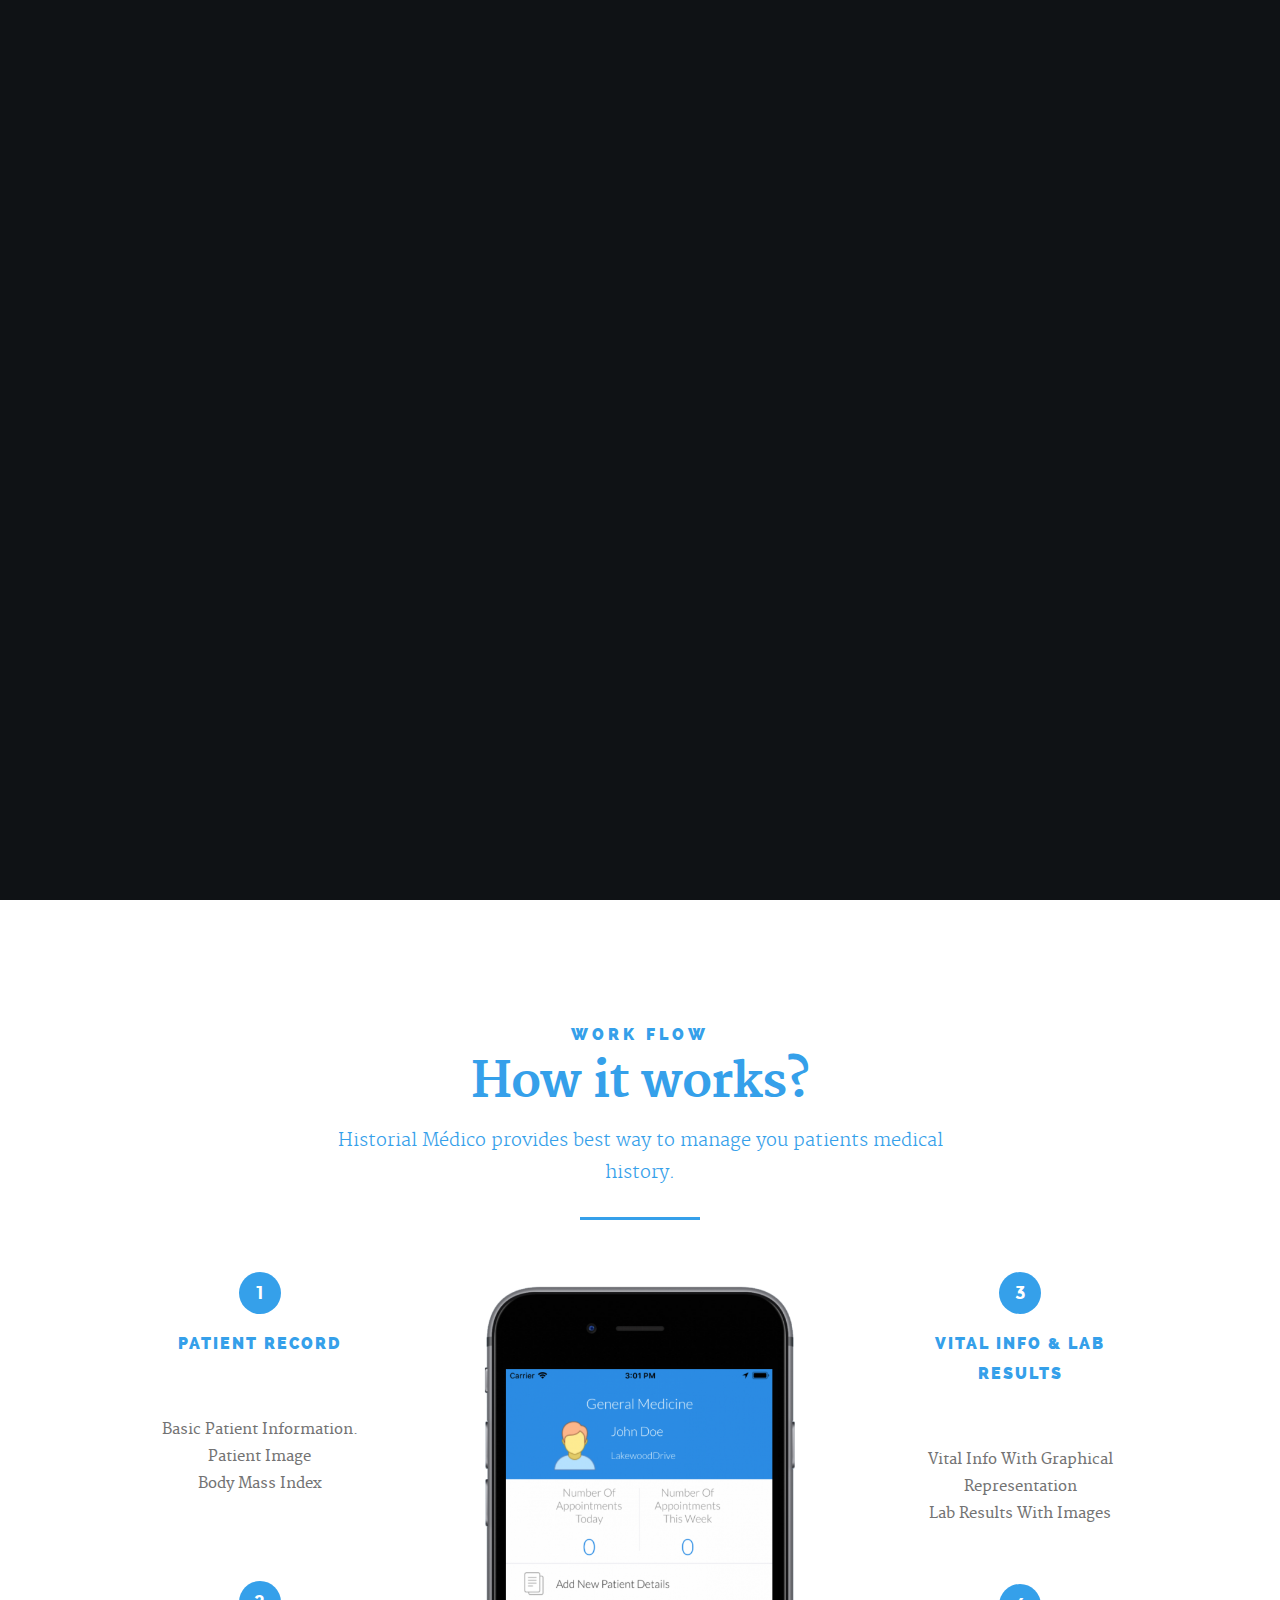
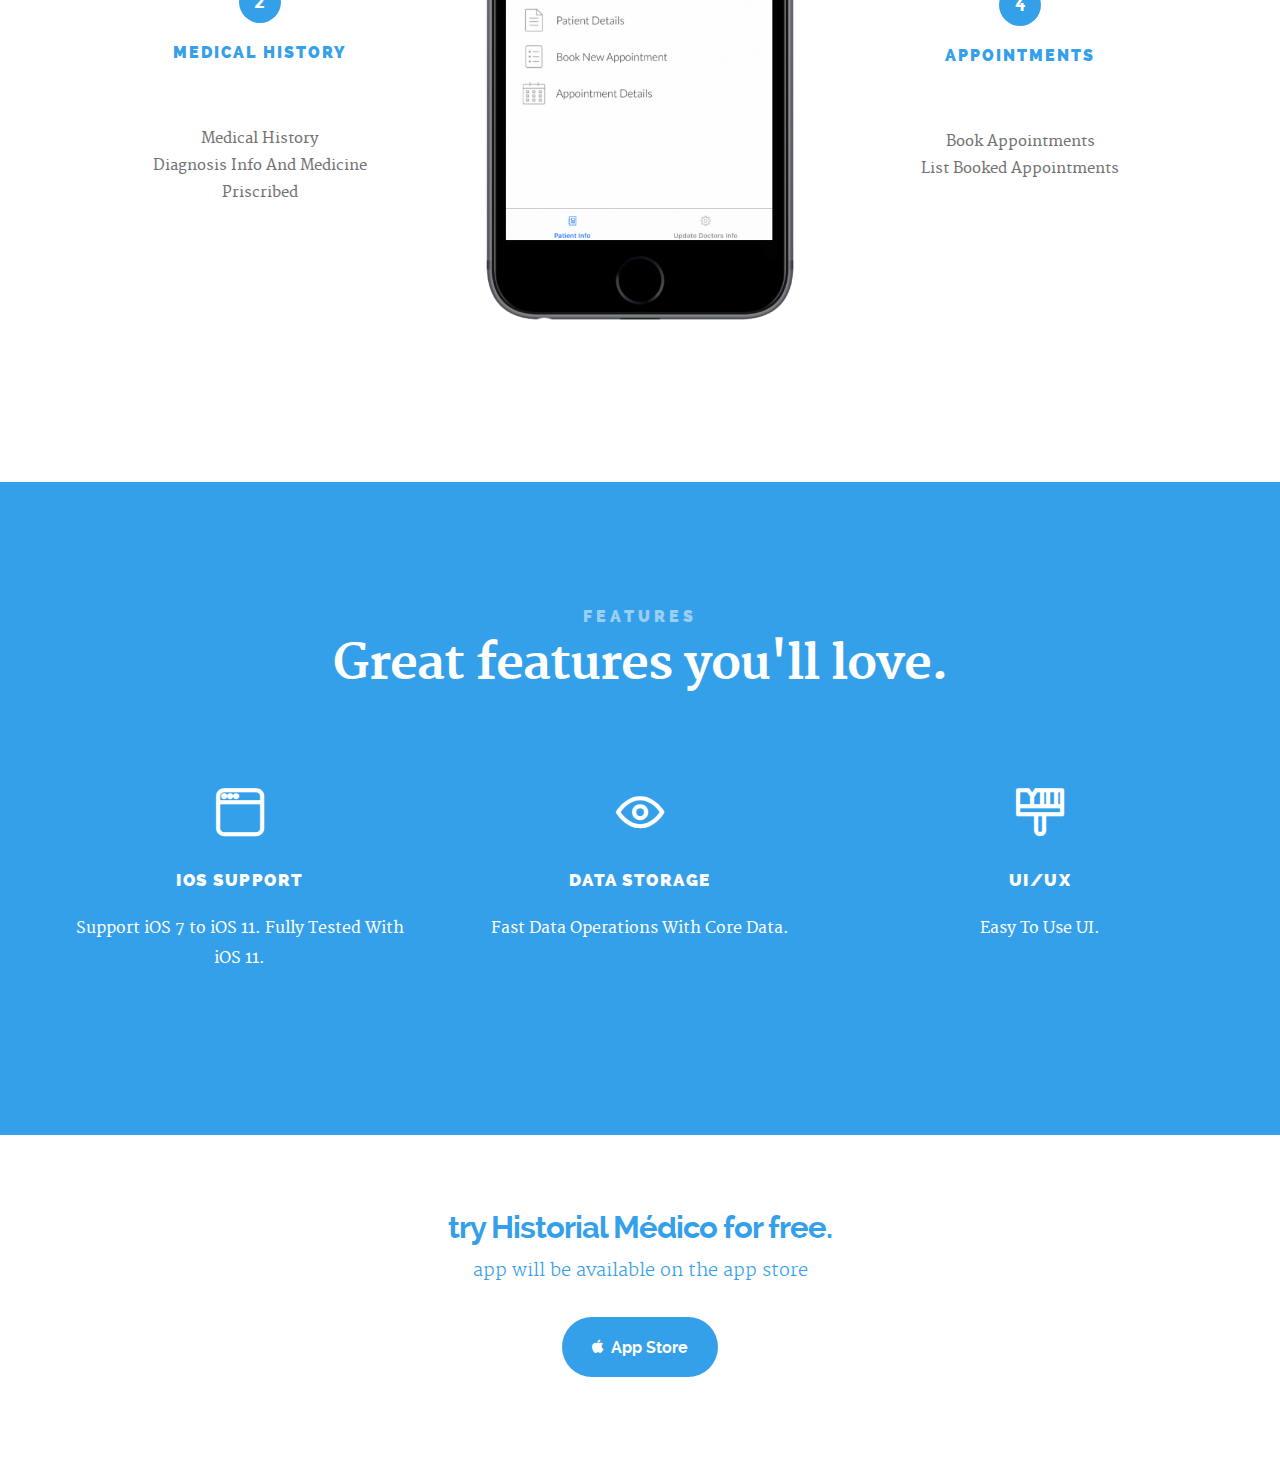
==== commit 3758239b: "css changes, text changes" ====
--- a/index.html
+++ b/index.html
@@ -69,7 +69,7 @@
 	   			</div> -->
 
 	   			<h5>Introducing Historial Médico</h5>
-	   			<h1>App to manage your Patients Medical History  </h1>
+	   			<h1>app to manage your patients medical history  </h1>
 
 	   			<a class="button stroke smoothscroll" href="#process" title="">Learn More</a>
 
@@ -104,7 +104,7 @@
    			<h5>Work Flow</h5>
    			<h1>How it works?</h1>
 
-   			<p class="lead">Historial Médico Provides Best Way To Manage Patients Medical History</p>
+   			<p class="lead">Historial Médico provides best way to manage you patients medical history.</p>
 
    		</div>   		
    	</div>
@@ -233,9 +233,9 @@
 
    		<div class="col-twelve">
 
-   			<h1 class="h01">  Try Historial Médico for free.</h1>
-
-   			<p class="lead">App Will Be Available On The:</p>
+   			<h1 class="h01">try Historial Médico for free.</h1>
+
+   			<p class="lead">app will be available on the app store</p>
 
    			<ul class="stores">
    				<li class="app-store">
@@ -251,26 +251,6 @@
 
    </section> <!-- /cta -->
 
-   <footer>
-
-	    <div class="footer-bottom">
-
-      	<div class="row">
-
-      		<div class="col-twelve">
-	      		<div class="copyright">
-		         	<span>© Copyright Lhander 2016.</span> 
-		         	<span>Design by <a href="http://www.styleshout.com/">styleshout</a></span>		         	
-		         </div>
-        
-	      	</div>
-
-      	</div> <!-- /footer-bottom -->     	
-
-      </div>
-   </footer>
-
-
    <div id="preloader"> 
     	<div id="loader"></div>
    </div> 
--- a/css/main.css
+++ b/css/main.css
@@ -927,7 +927,7 @@
 	-webkit-transform: translateX(-50%);
 	-ms-transform: translateX(-50%);
 	transform: translateX(-50%);
-	background-color: #05bca9;
+	background-color: #ffffff;
 	content: '\0020';
 	display: block;
 	-moz-transition: all 0.3s ease-in-out;
@@ -968,7 +968,7 @@
 	line-height: 30px;
 	text-decoration: none;
 	text-align: left;
-	color: #98999a;
+	color: #ffffff;
 	position: relative;
 	-moz-transition: color 0.3s ease-in-out;
 	-o-transition: color 0.3s ease-in-out;
@@ -1215,8 +1215,8 @@
 	letter-spacing: .4rem;
 }
 .intro-content .button:hover, .intro-content .button:focus {
-	color: #05bca9;
-	border-color: #05bca9;
+	color:#ffffff ;
+	border-color: #ffffff;
 }
 
 /**
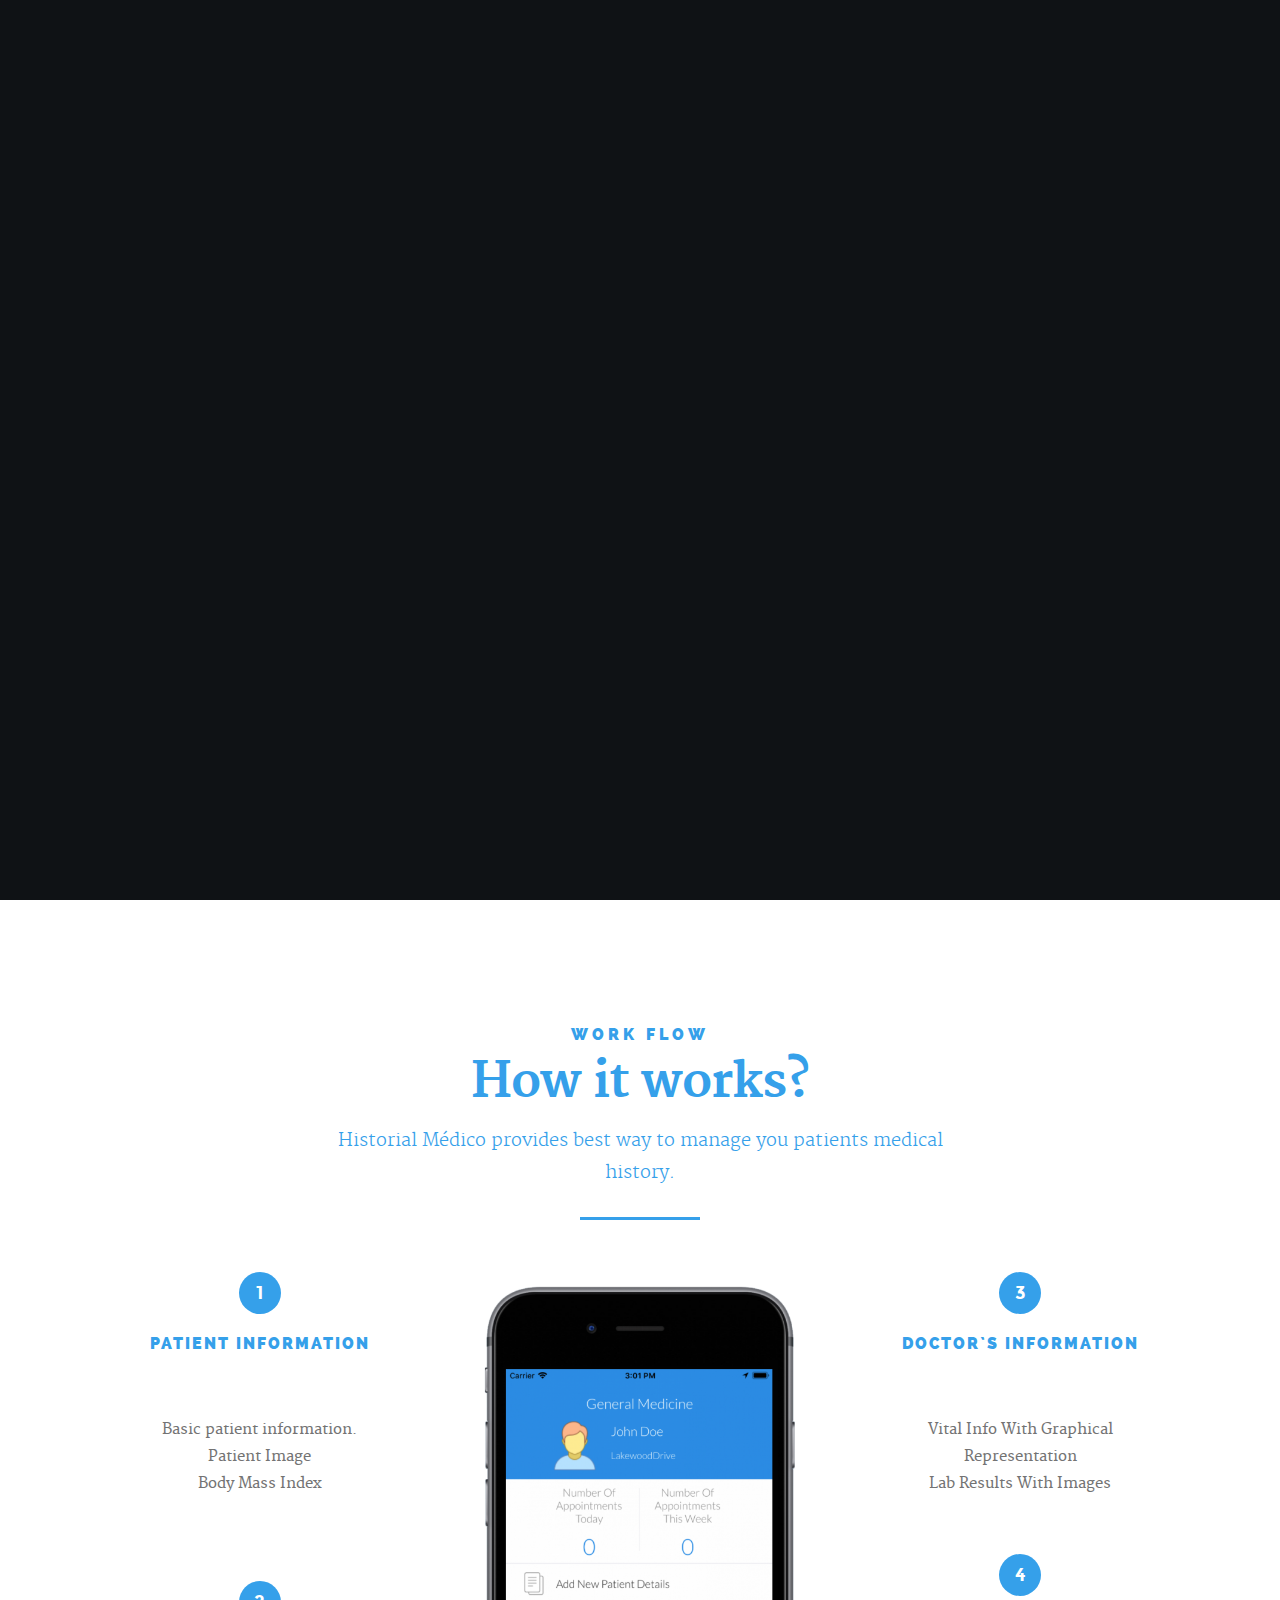
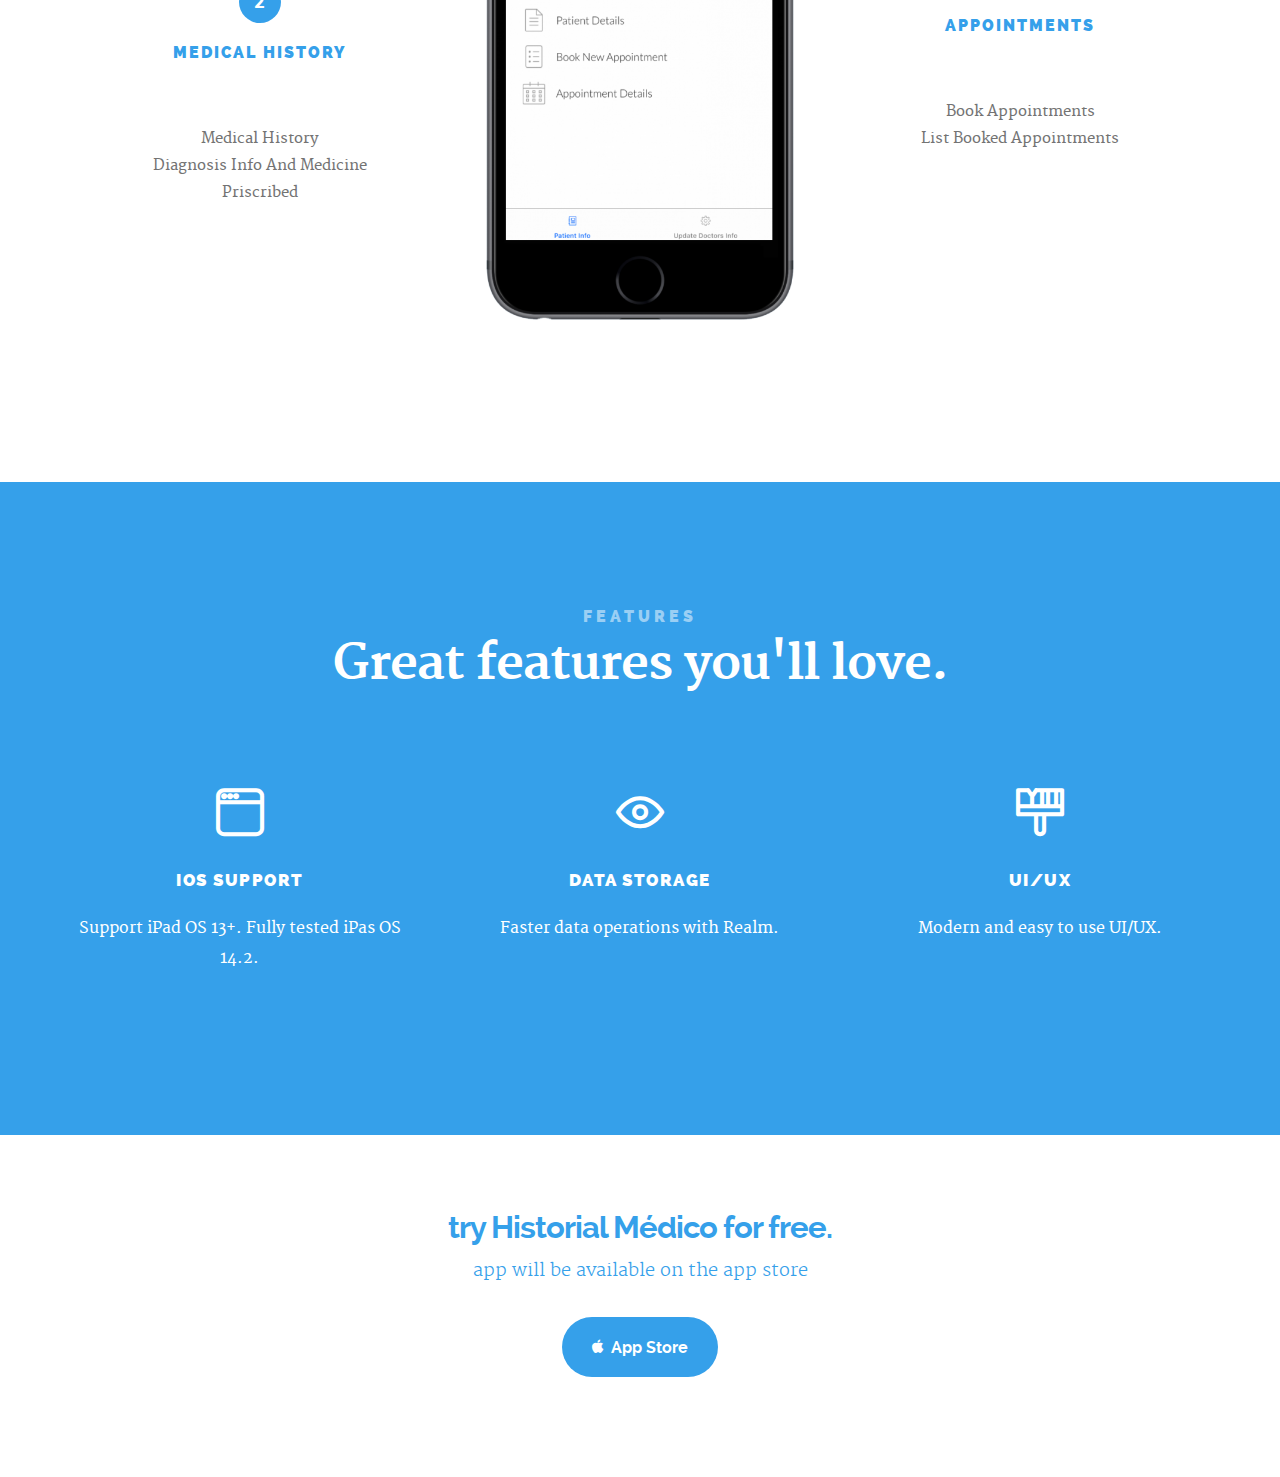
==== commit 98614170: "Text changes" ====
--- a/index.html
+++ b/index.html
@@ -42,7 +42,7 @@
 	   	<nav id="main-nav-wrap">
 				<ul class="main-navigation">
 					<li class="current"><a class="smoothscroll"  href="#intro" title="">Home</a></li>
-					<li><a class="smoothscroll"  href="#process" title="">Process</a></li>
+					<li><a class="smoothscroll"  href="#process" title="">Workflow</a></li>
 					<li><a class="smoothscroll"  href="#features" title="">Features</a></li>					
 				</ul>
 			</nav>
@@ -115,9 +115,9 @@
 
    			<div class="item" data-item="1">
 
-   				<h5>Patient Record</h5>
-
-				   <p><br><br>   Basic Patient Information. <br> Patient Image<br>  Body Mass Index<br><br><br></p>
+   				<h5>Patient Information</h5>
+
+				   <p><br><br>   Basic patient information. <br> Patient Image<br>  Body Mass Index<br><br><br></p>
 				   
    					
    			</div>
@@ -134,7 +134,7 @@
    				
    			<div class="item" data-item="3">
 
-   				<h5> Vital Info & Lab Results</h5>
+   				<h5> Doctor`s Information </h5>
 
    				<p><br><br>   Vital Info With Graphical Representation <br>   Lab Results With Images<br><br></p>	
    			</div>
@@ -183,7 +183,7 @@
 	            	 <h3 class="h05">iOS Support</h3>
 
 		            <p>  
-						Support iOS 7 to iOS 11. Fully Tested With iOS 11.
+						Support iPad OS 13+. Fully tested iPas OS 14.2.
 	         		</p>
 	         		
 	         	</div> 	         	 
@@ -197,7 +197,7 @@
 	            <div class="service-content">	
 	            	<h3 class="h05">Data Storage</h3>  
 
-		            <p> Fast Data Operations With Core Data.
+		            <p> Faster data operations with Realm.
 	         		</p>
 
 	         		
@@ -212,7 +212,7 @@
 	            <div class="service-content">
 	            	<h3 class="h05">UI/UX</h3>
 
-		            <p> Easy To Use UI.
+		            <p> Modern and easy to use UI/UX.
 	        			</p> 
 
 	        			
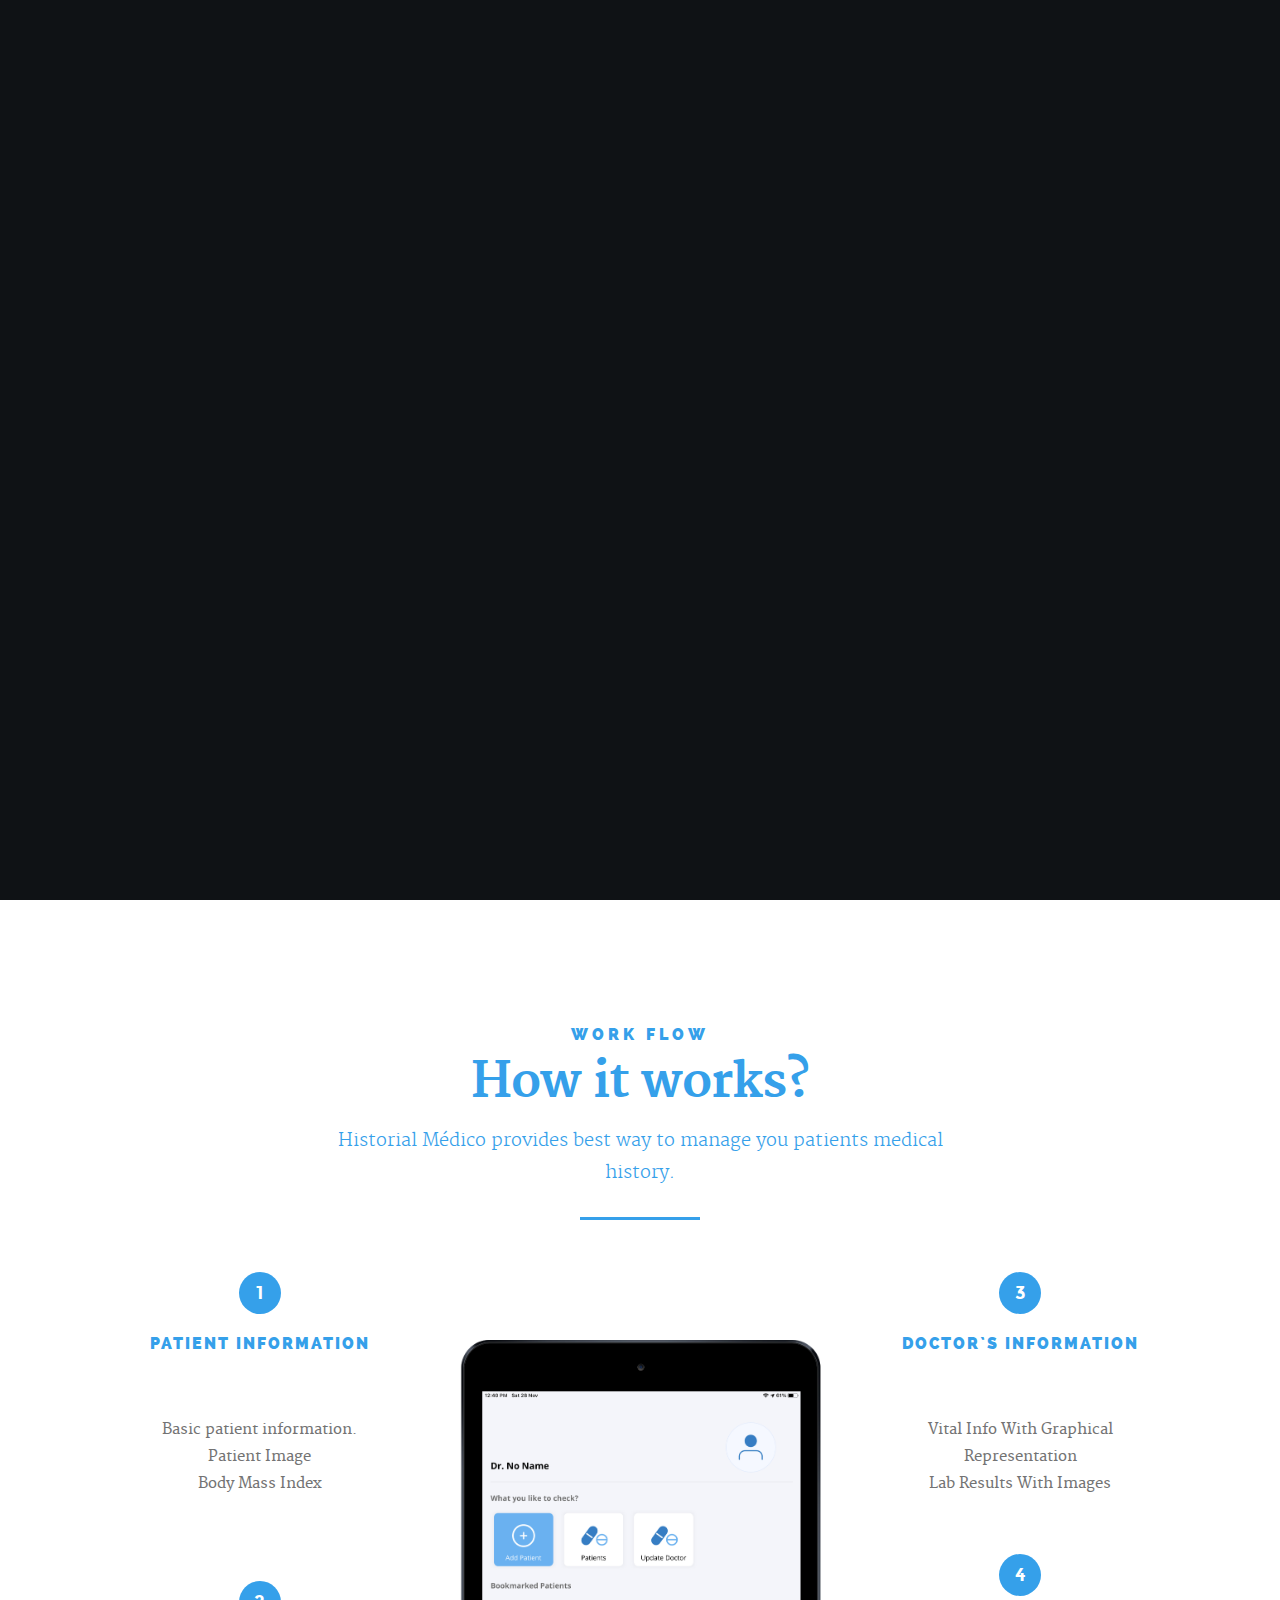
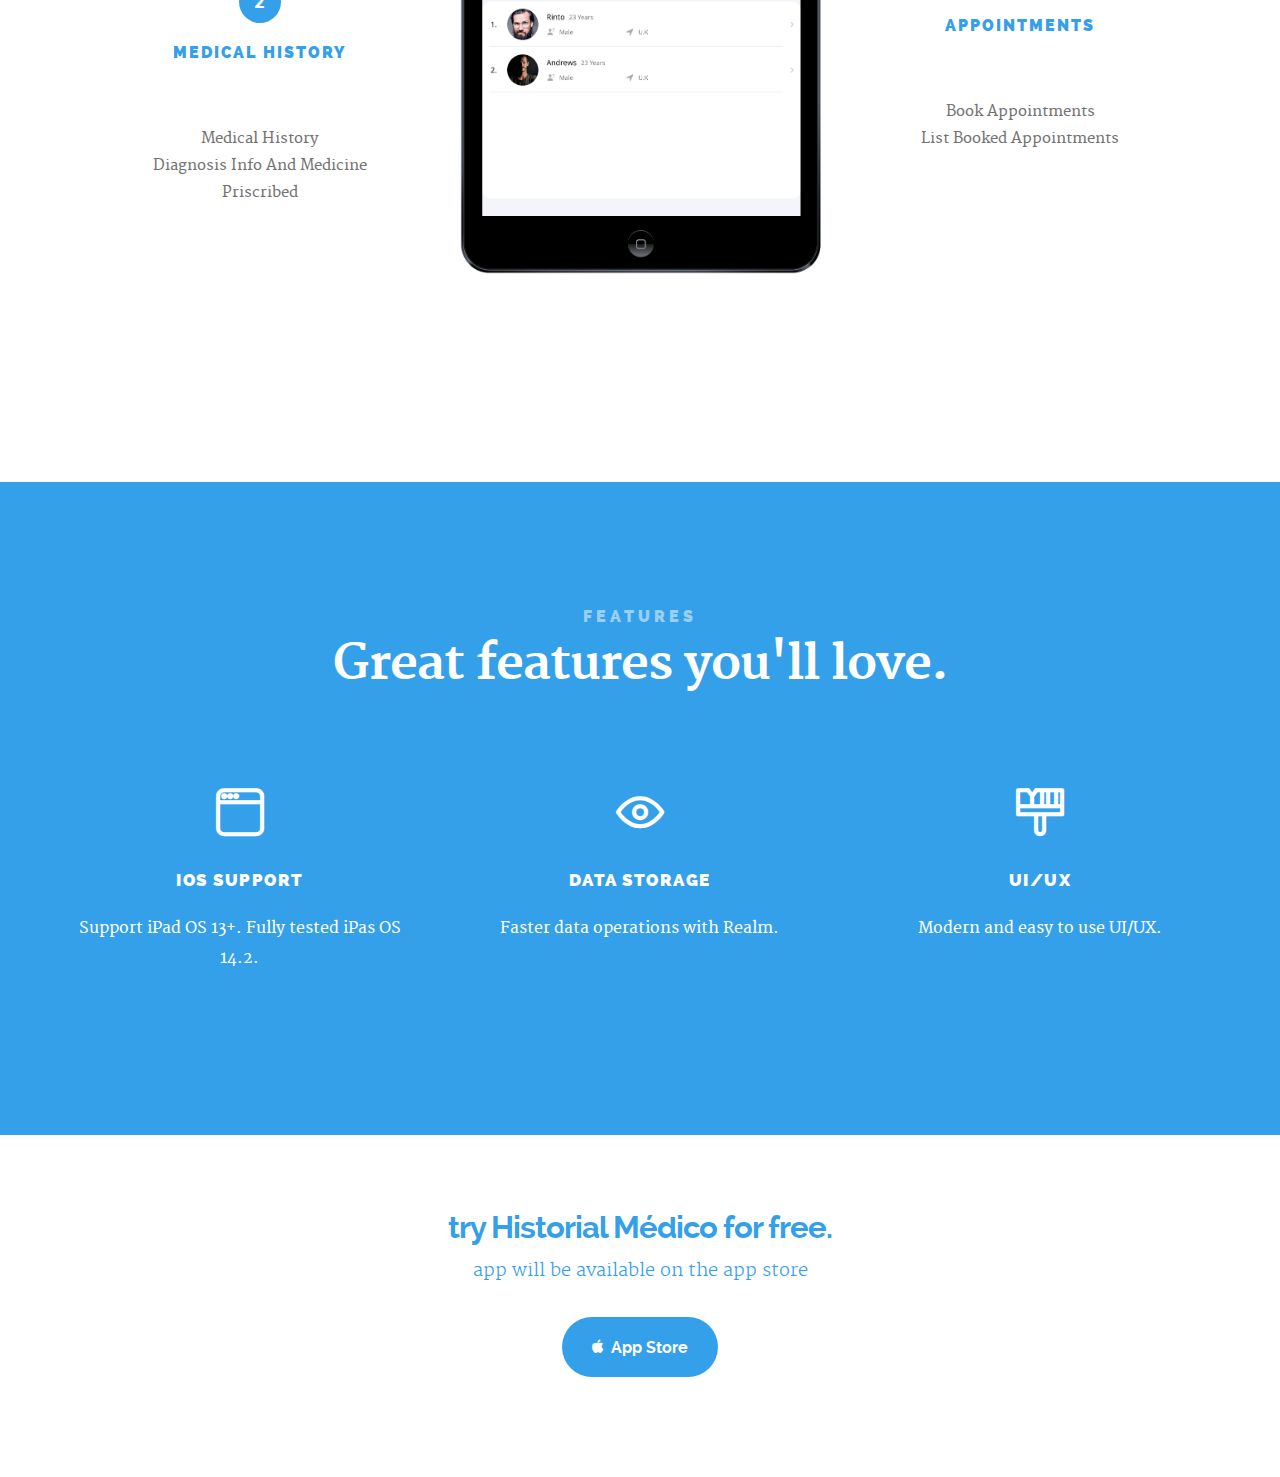
==== commit 78647f65: "- Fix app name and description" ====
--- a/index.html
+++ b/index.html
@@ -68,8 +68,8 @@
 	   				<a href="#video-popup"><img src="images/play-button.png" alt=""></a>
 	   			</div> -->
 
-	   			<h5>Introducing Historial Médico</h5>
-	   			<h1>app to manage your patients medical history  </h1>
+	   			<h5>Introducing Hello Medic</h5>
+	   			<h1>Easy Patient Management </h1>
 
 	   			<a class="button stroke smoothscroll" href="#process" title="">Learn More</a>
 
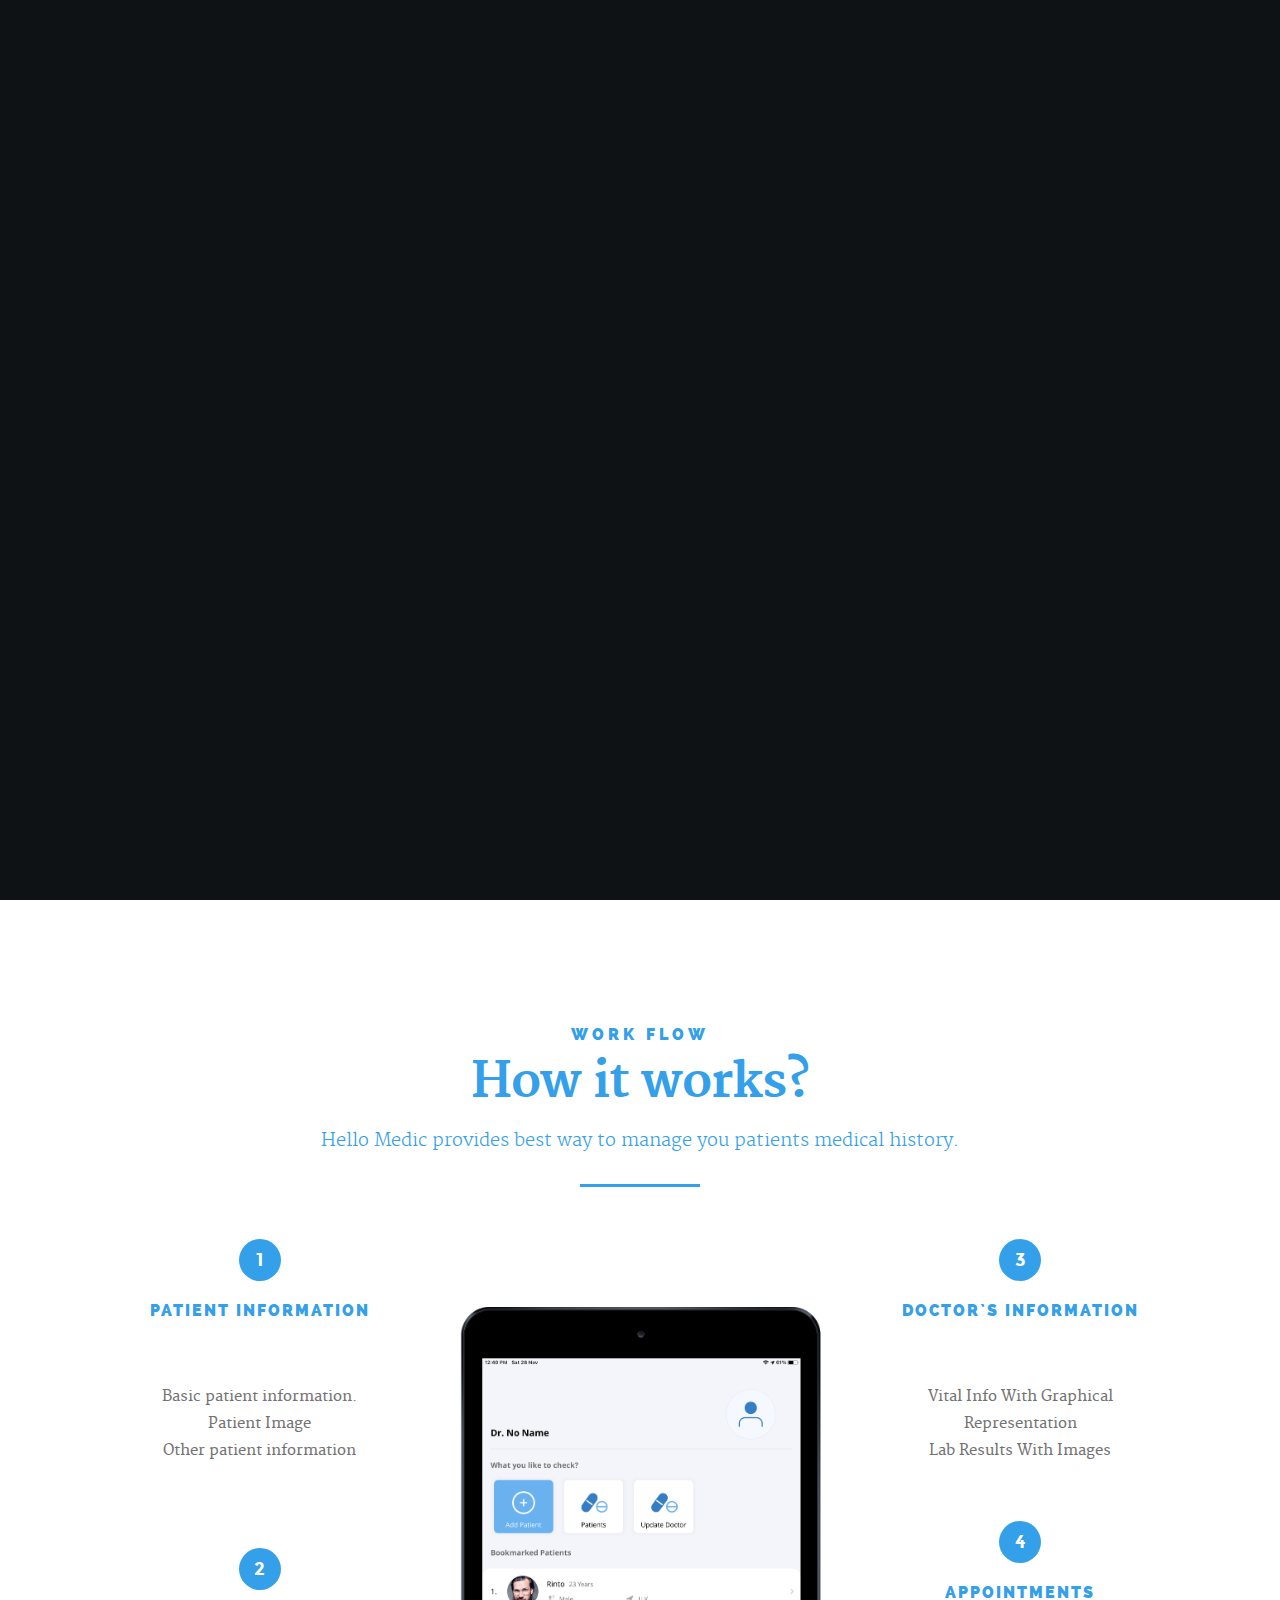
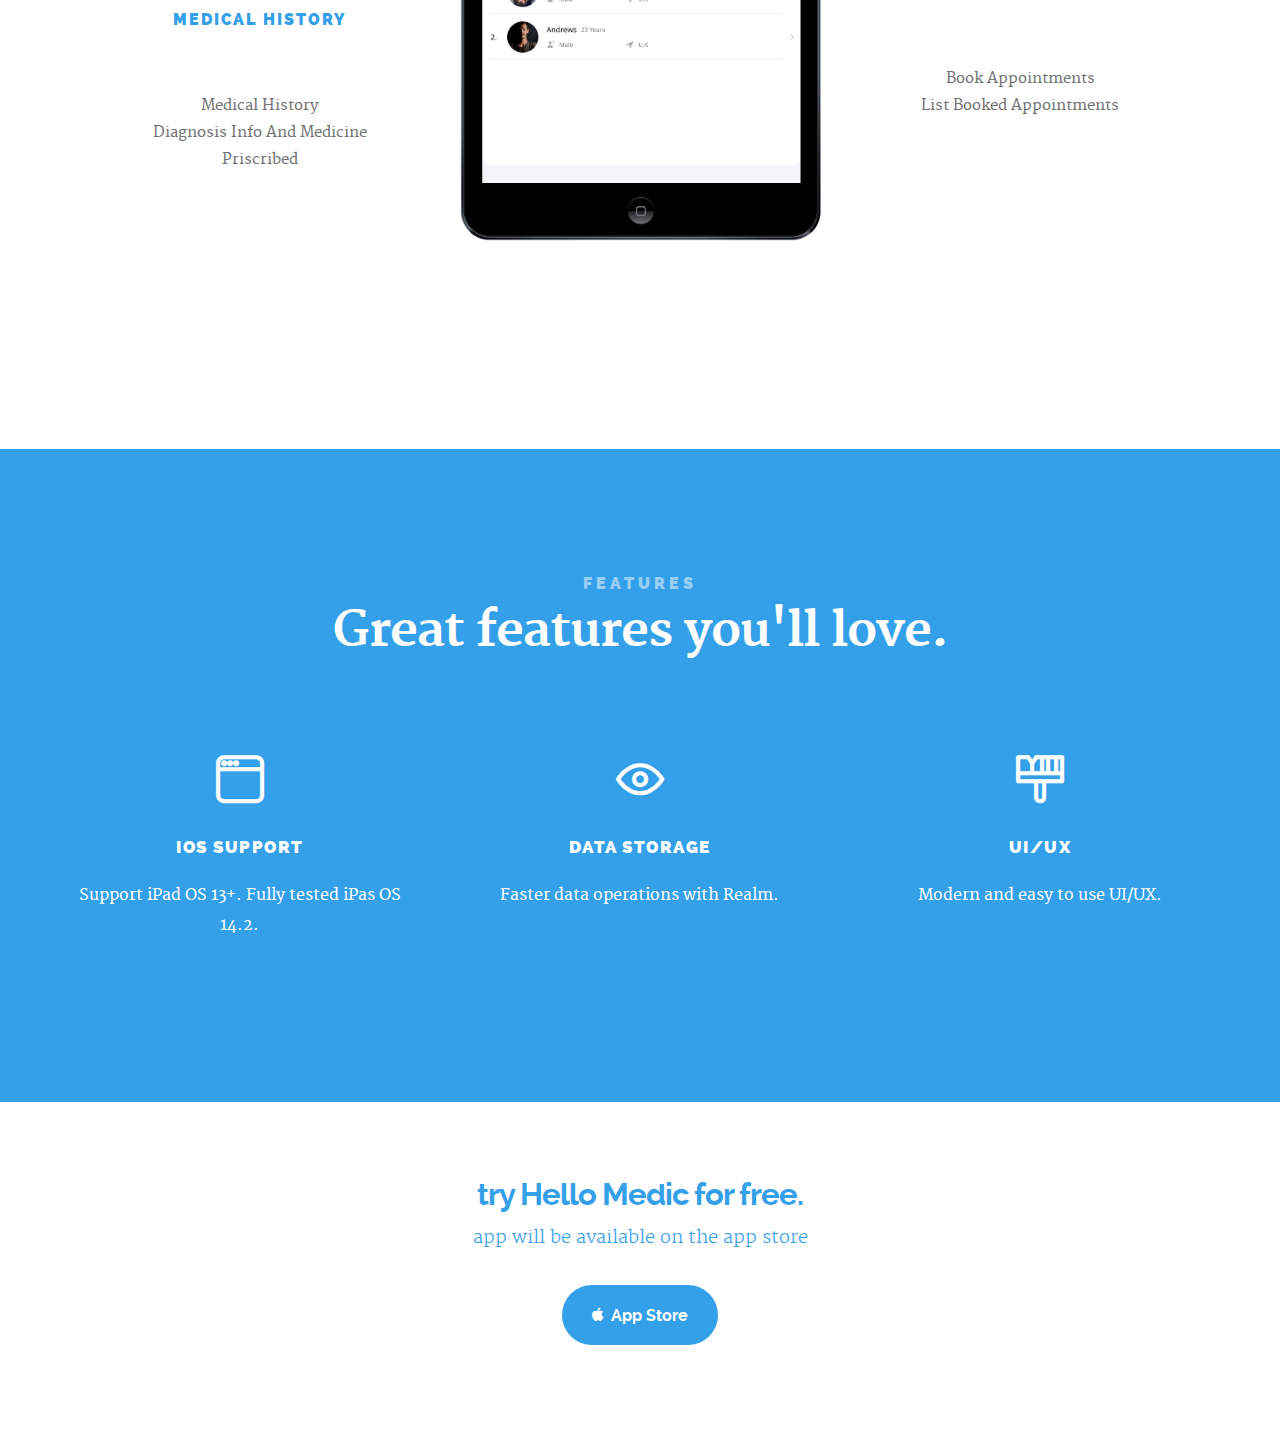
==== commit 80636c17: "- Senetence Updated" ====
--- a/index.html
+++ b/index.html
@@ -104,7 +104,7 @@
    			<h5>Work Flow</h5>
    			<h1>How it works?</h1>
 
-   			<p class="lead">Historial Médico provides best way to manage you patients medical history.</p>
+   			<p class="lead"> Hello Medic provides best way to manage you patients medical history.</p>
 
    		</div>   		
    	</div>
@@ -117,14 +117,14 @@
 
    				<h5>Patient Information</h5>
 
-				   <p><br><br>   Basic patient information. <br> Patient Image<br>  Body Mass Index<br><br><br></p>
+				   <p><br><br> Basic patient information. <br> Patient Image <br>  Other patient information <br><br><br></p>
+   					
+   			</div>
+
+   			<div class="item" data-item="2">
+
+				   <h5> Medical History</h5>
 				   
-   					
-   			</div>
-
-   			<div class="item" data-item="2">
-
-	   			<h5> Medical History</h5>
 				   <p><br><br>   Medical History <br>   Diagnosis Info And Medicine Priscribed<br><br></p>
    			</div>
    				
@@ -233,7 +233,7 @@
 
    		<div class="col-twelve">
 
-   			<h1 class="h01">try Historial Médico for free.</h1>
+   			<h1 class="h01">try Hello Medic for free.</h1>
 
    			<p class="lead">app will be available on the app store</p>
 
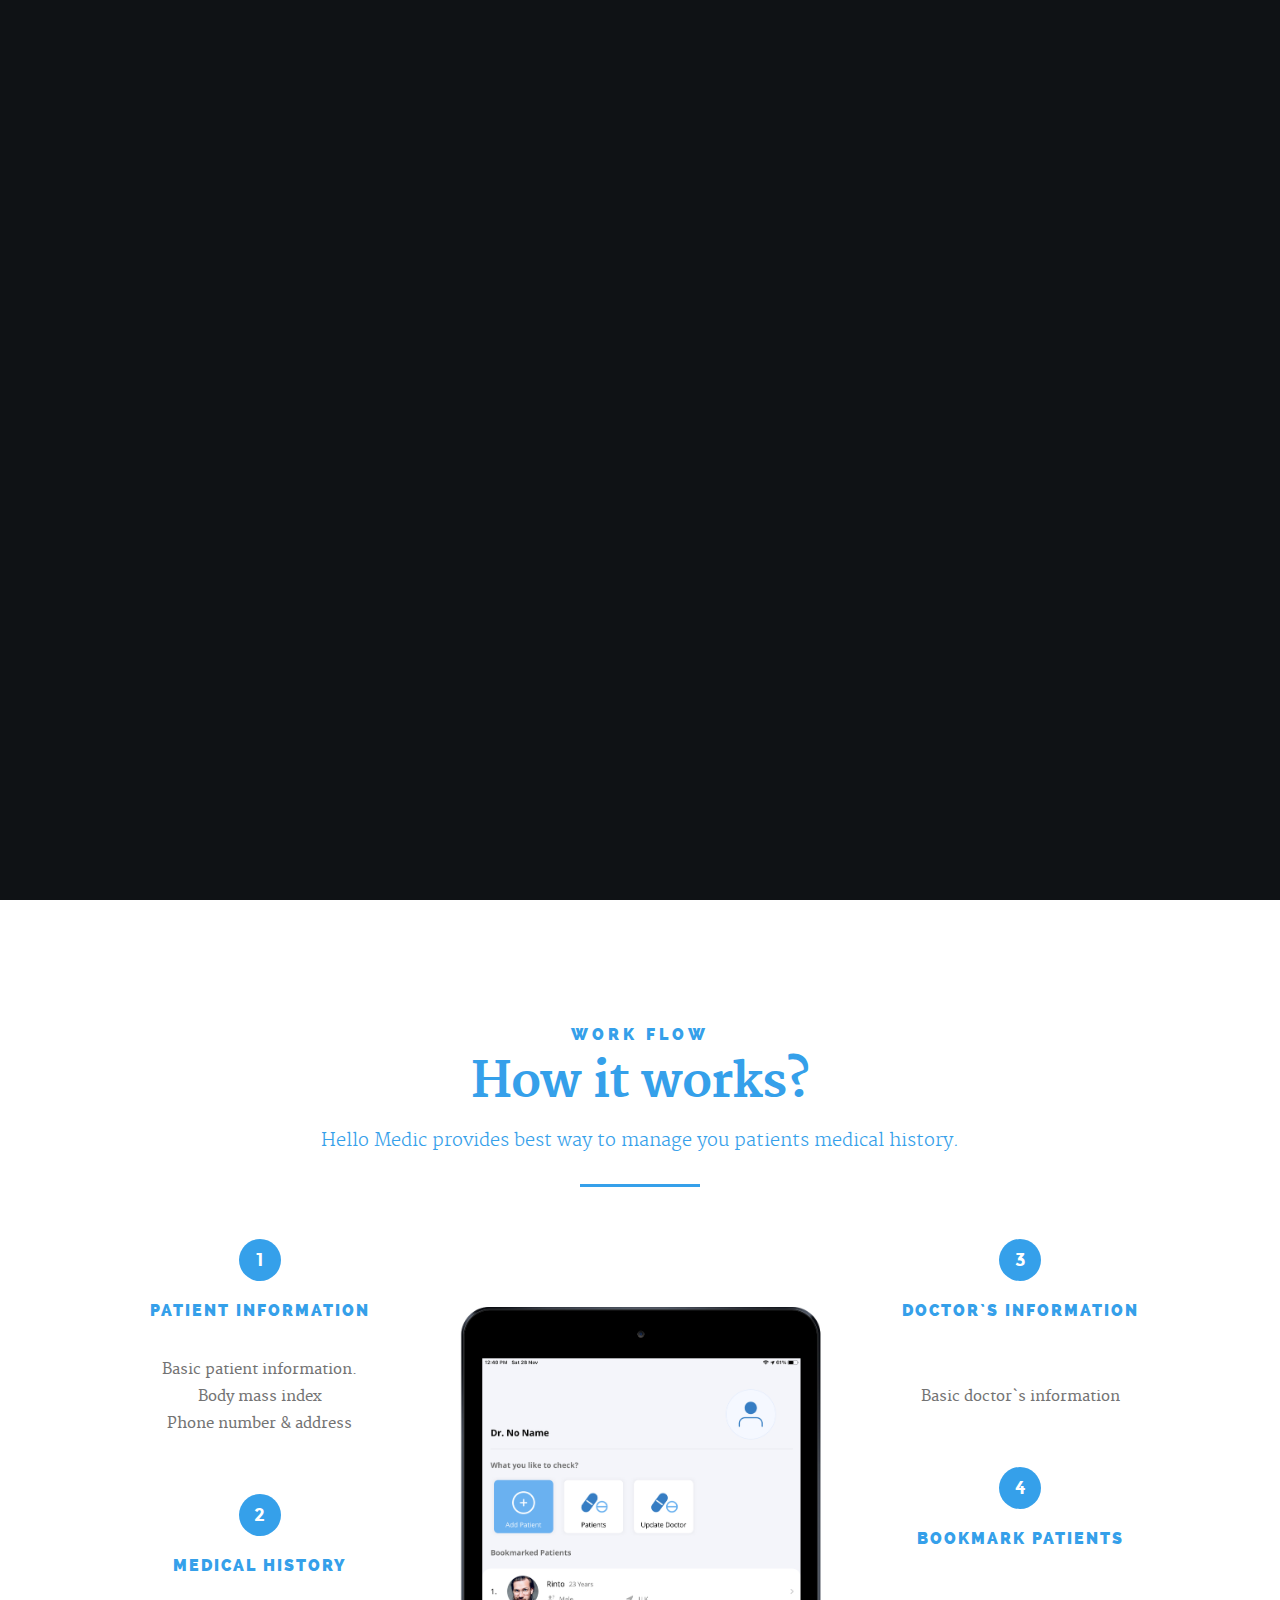
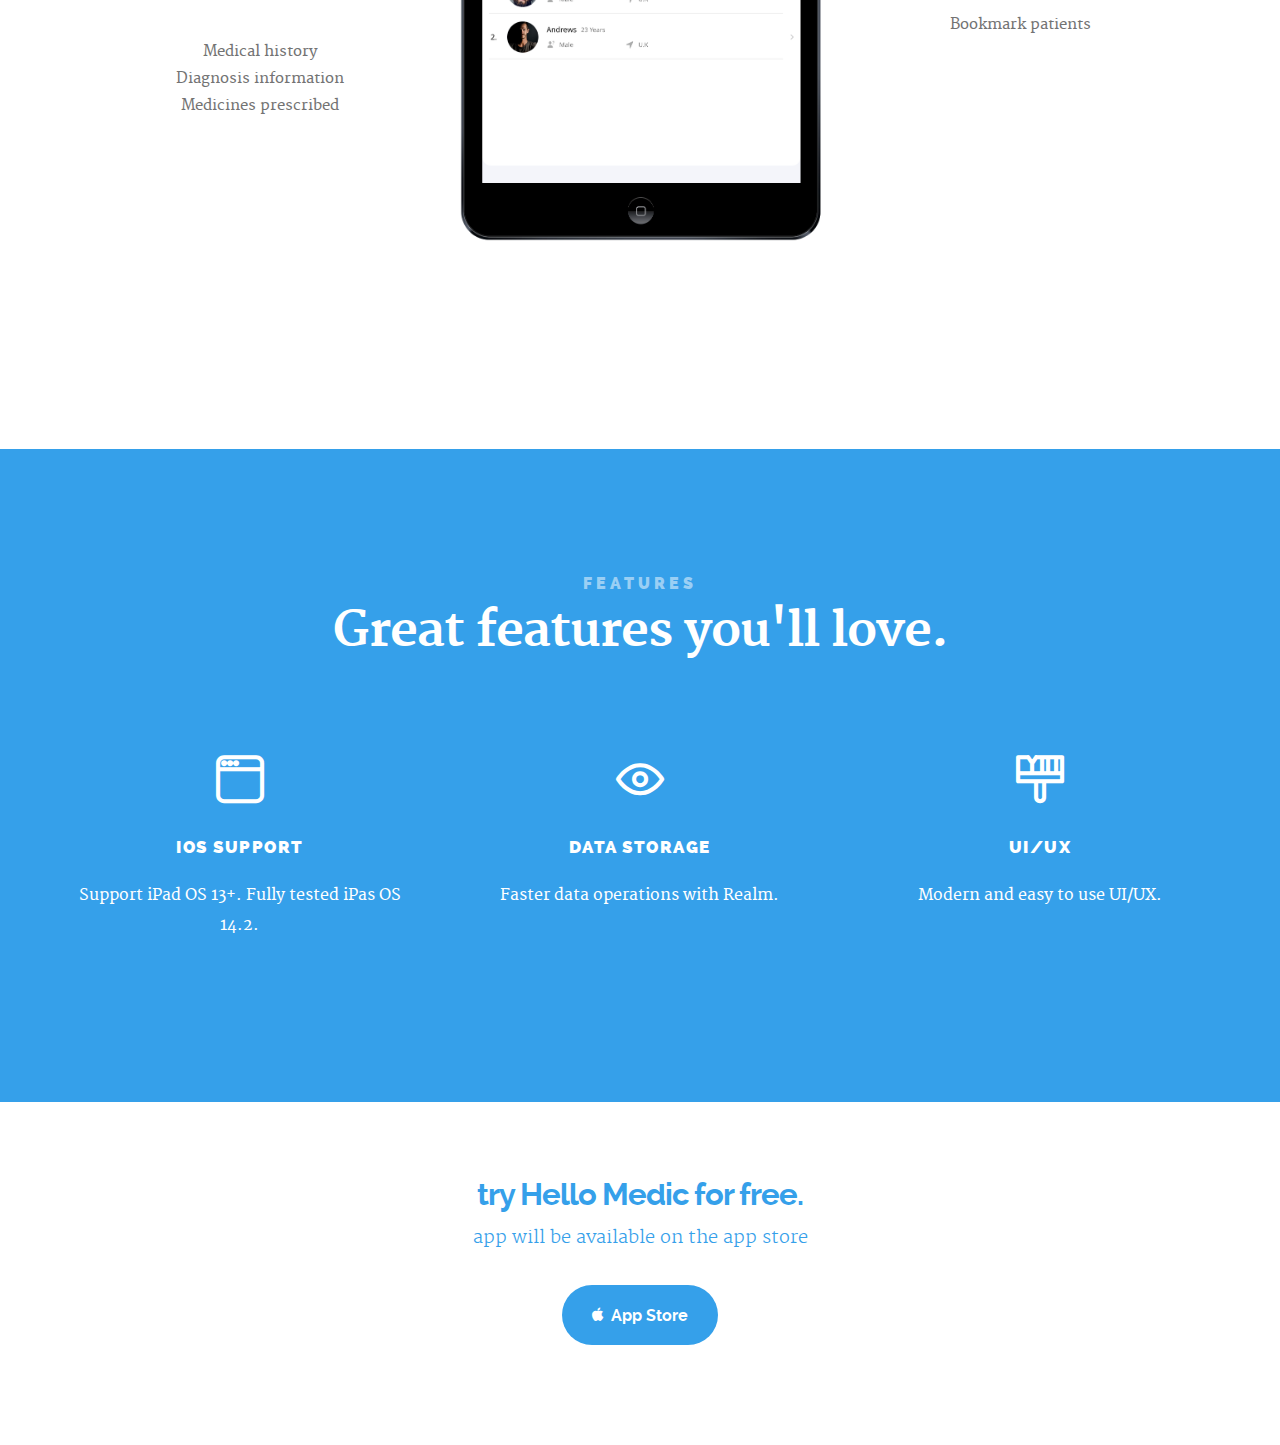
==== commit 8cd026a8: "- Typo fix" ====
--- a/index.html
+++ b/index.html
@@ -7,7 +7,7 @@
    <!--- basic page needs
    ================================================== -->
    <meta charset="utf-8">
-	<title>Historial Médico</title>
+	<title>Hello Medic</title>
 	<meta name="description" content="">  
 	<meta name="author" content="">
 
@@ -117,7 +117,7 @@
 
    				<h5>Patient Information</h5>
 
-				   <p><br><br> Basic patient information. <br> Patient Image <br>  Other patient information <br><br><br></p>
+				   <p><br>  Basic patient information. <br> Body mass index <br> Phone number & address <br><br></p>
    					
    			</div>
 
@@ -125,7 +125,7 @@
 
 				   <h5> Medical History</h5>
 				   
-				   <p><br><br>   Medical History <br>   Diagnosis Info And Medicine Priscribed<br><br></p>
+				   <p><br><br>   Medical history <br>   Diagnosis information <br>  Medicines prescribed<br><br></p>
    			</div>
    				
    		</div> <!-- /left-side -->
@@ -136,14 +136,14 @@
 
    				<h5> Doctor`s Information </h5>
 
-   				<p><br><br>   Vital Info With Graphical Representation <br>   Lab Results With Images<br><br></p>	
+   				<p><br><br>   Basic doctor`s information<br><br></p>	
    			</div>
 
    			<div class="item" data-item="4">
 
-   				<h5>Appointments</h5>
-
-   				<p><br><br> Book Appointments <br>  List Booked Appointments<br><br></p>	
+   				<h5>Bookmark Patients</h5>
+
+   				<p><br><br> Bookmark patients <br><br></p>	
    			</div>
 
    		</div> <!-- /right-side -->  
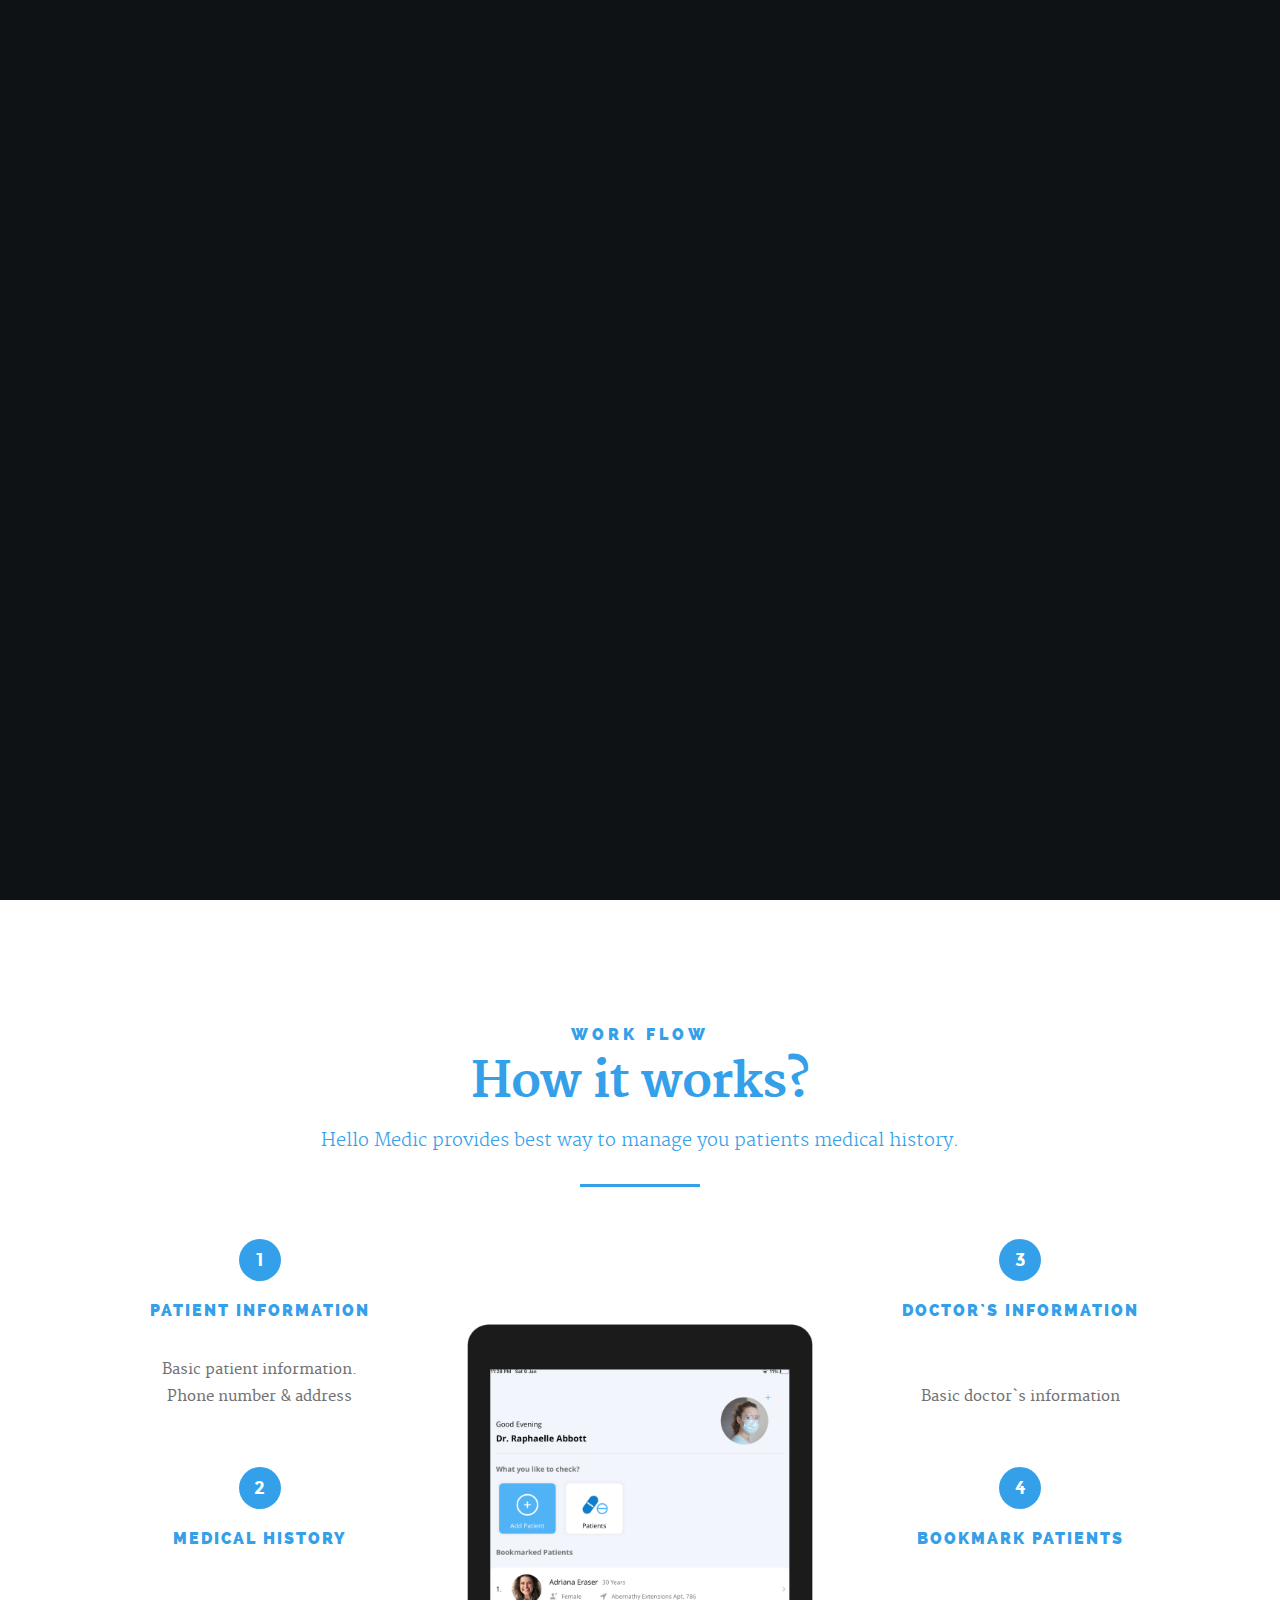
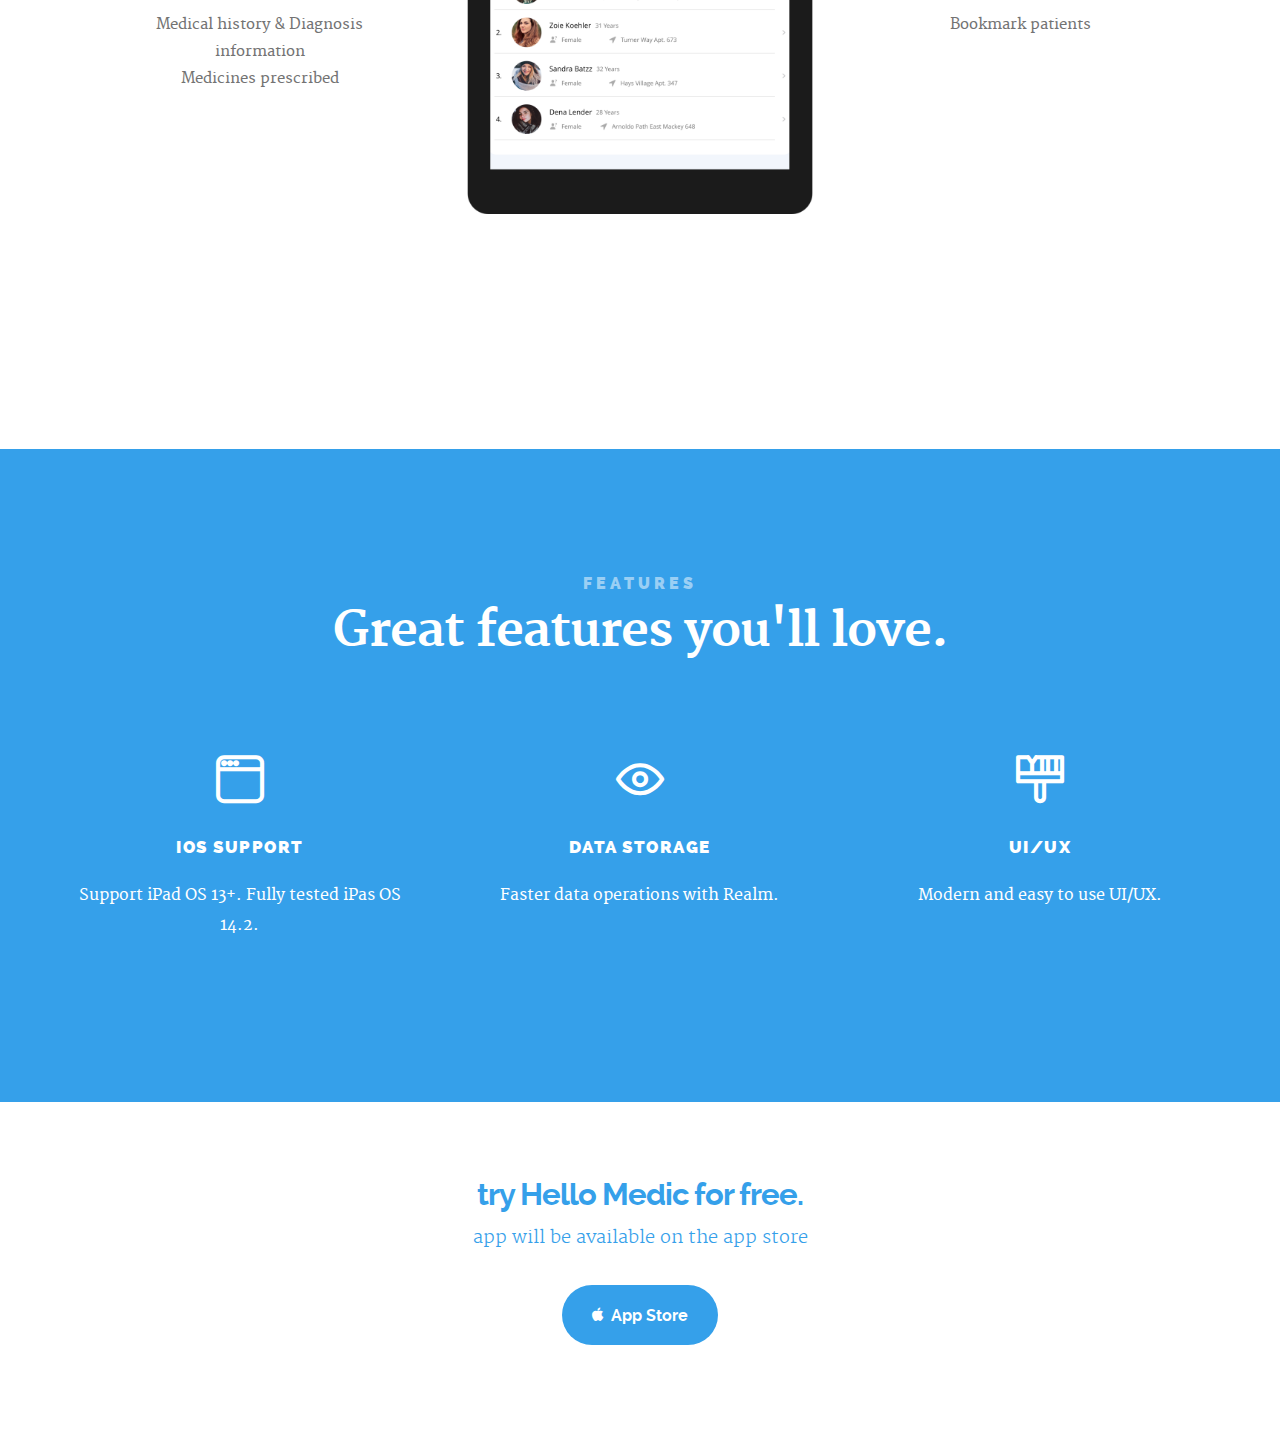
==== commit 239f4250: "- Typo fix" ====
--- a/index.html
+++ b/index.html
@@ -117,7 +117,7 @@
 
    				<h5>Patient Information</h5>
 
-				   <p><br>  Basic patient information. <br> Body mass index <br> Phone number & address <br><br></p>
+				   <p><br>  Basic patient information. <br>  Phone number & address <br><br></p>
    					
    			</div>
 
@@ -125,7 +125,7 @@
 
 				   <h5> Medical History</h5>
 				   
-				   <p><br><br>   Medical history <br>   Diagnosis information <br>  Medicines prescribed<br><br></p>
+				   <p><br><br>   Medical history & Diagnosis information <br>  Medicines prescribed<br><br></p>
    			</div>
    				
    		</div> <!-- /left-side -->
